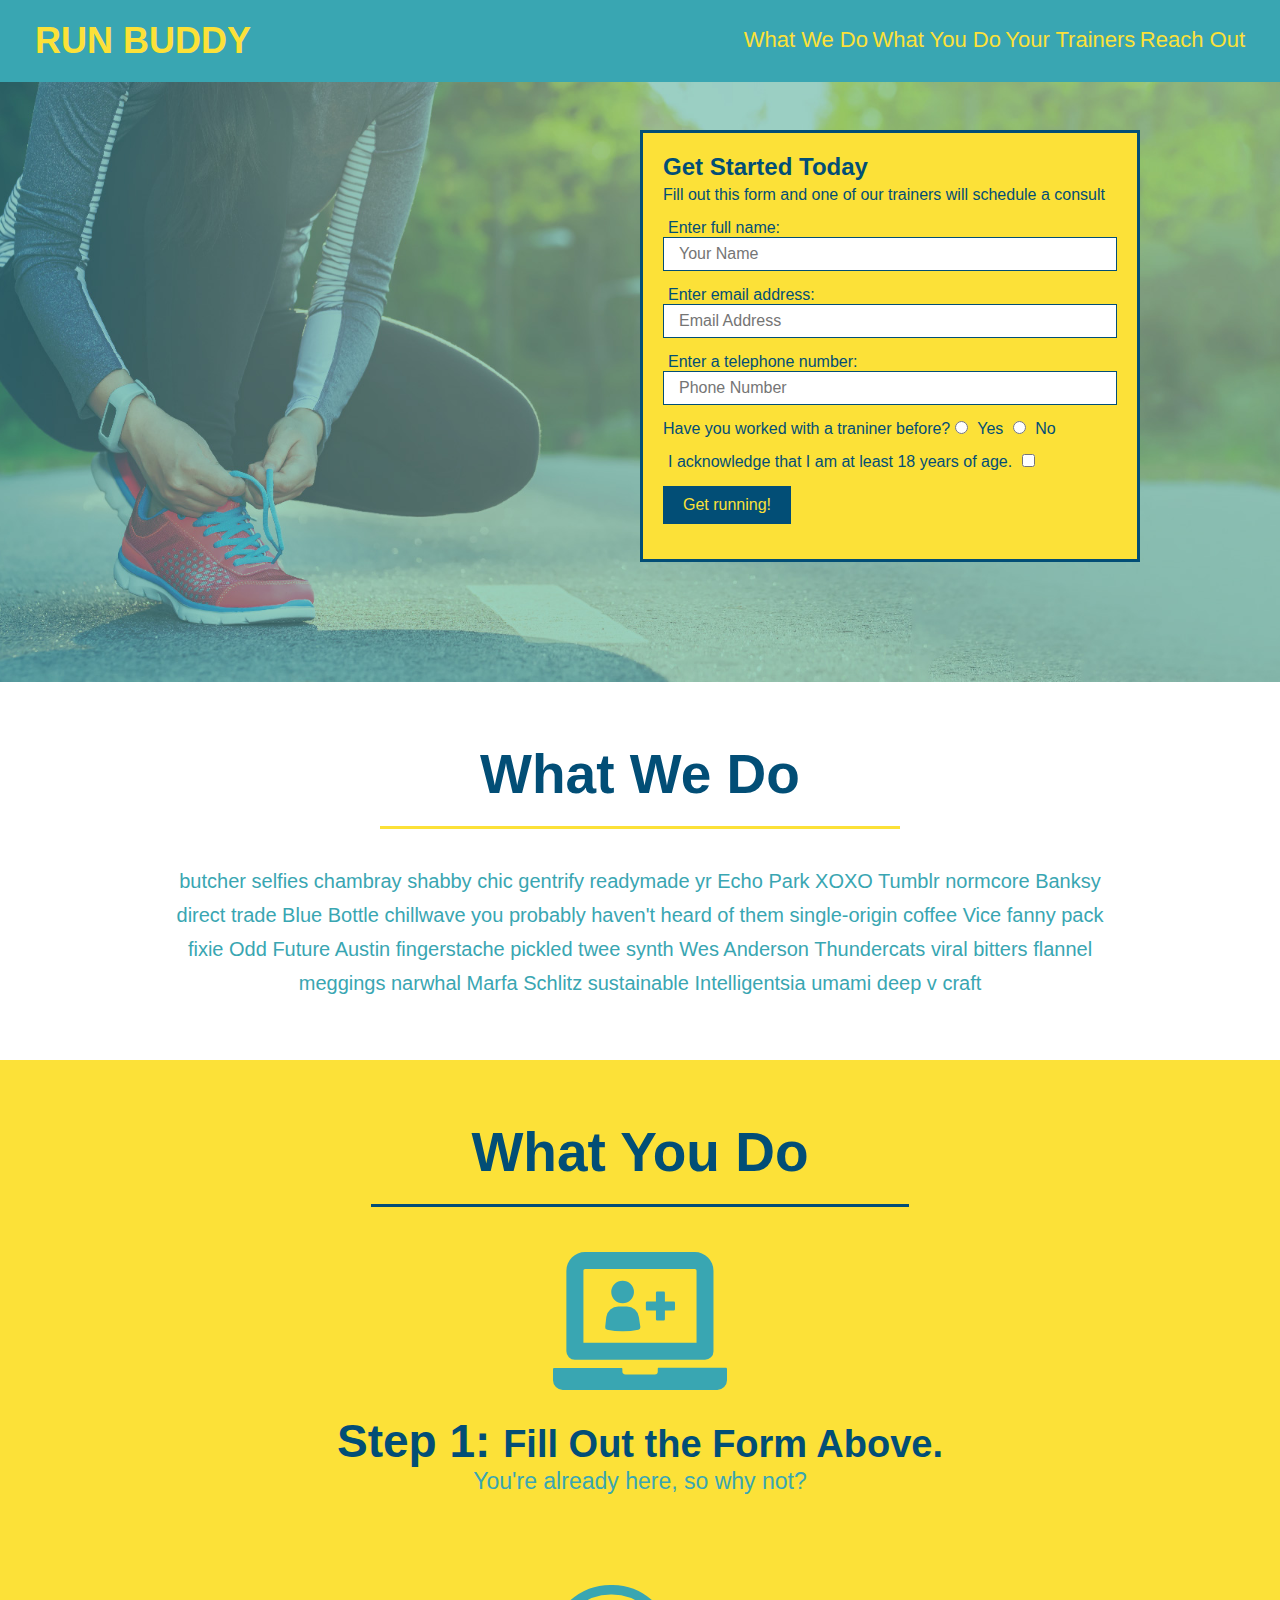
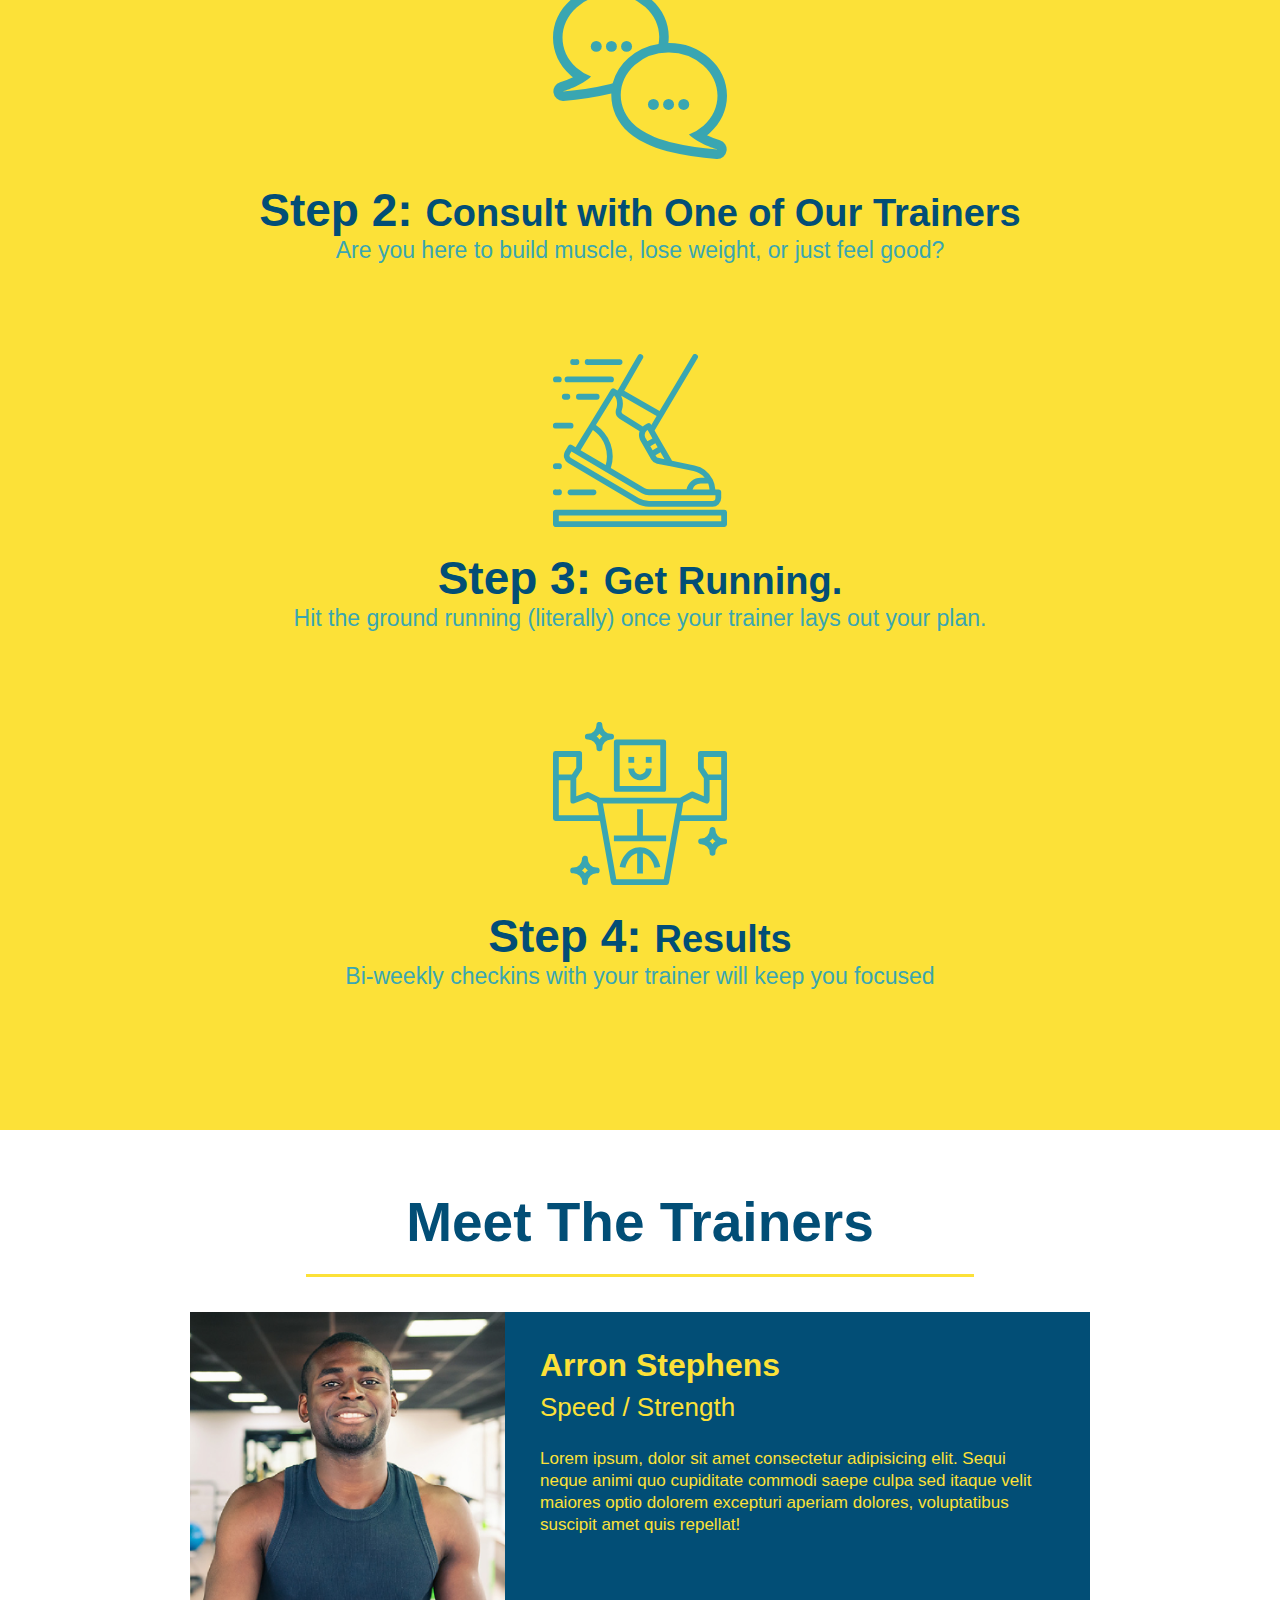
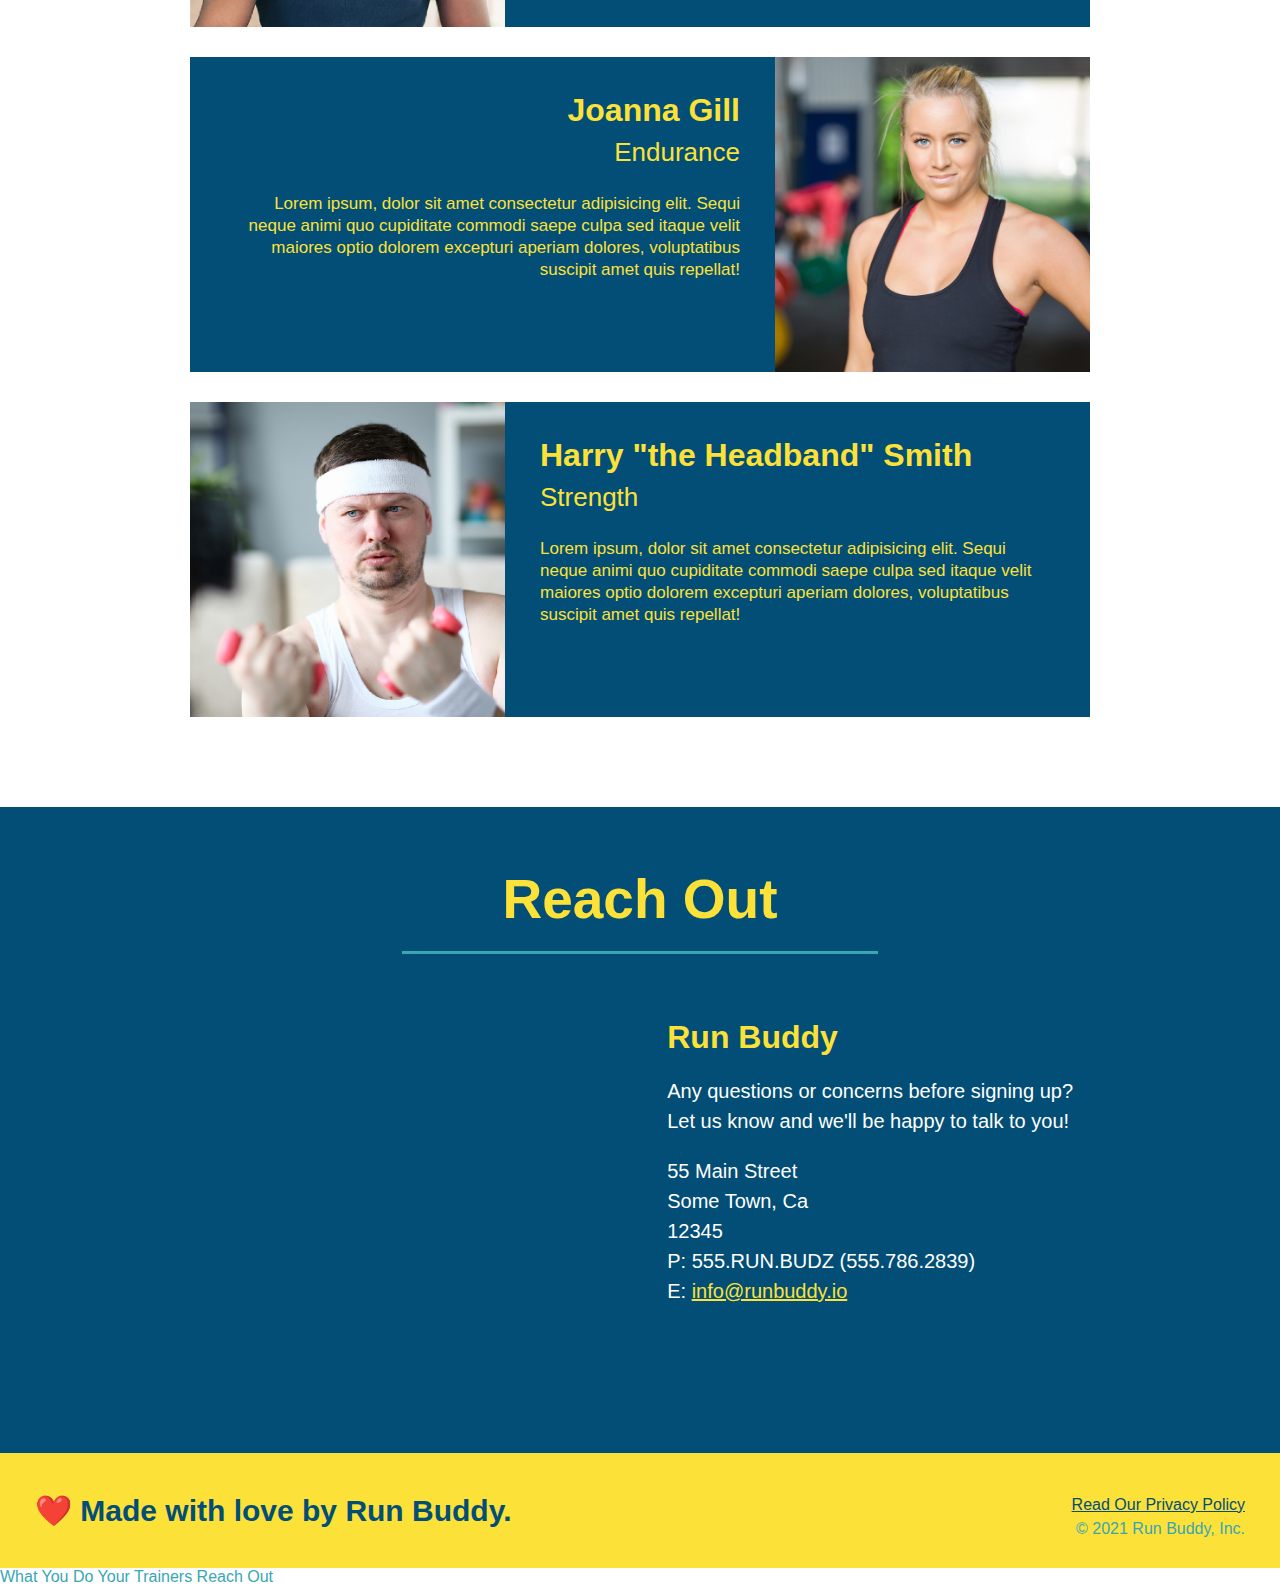
==== index.html @ 9ab671fe "privacy policy" ====
<!DOCTYPE html>
<html lang="en">
    <head>
        <link rel="stylesheet" href=" ./assets/css/style.css" />
        <meta charset= "UTF-8"/>
        <title> Run Buddy</title>
    </head>
    <body>
        <!-- navigation -->
        <header>
           <h1>
               <a href="/">RUN BUDDY</a>
            </h1>
           <nav>
               <!-- Unordered list element -->  
               <ul>
                <!-- List item element-->
                <li>
                <!-- Anchor element-->
                    <a href= "#what-we-do">What We Do</a>
                </li>
                <li>
                    <a href="#what-you-do">What You Do</a>
                </li>
                <li>
                    <a href="#your-trainers">Your Trainers</a>
                </li>
                 <li>
                     <a href="#reach-out">Reach Out</a>
                 </li>   
             </ul>

           </nav> 
        </header>

        <!-- hero/jumbotron -->
        <section class="hero">
            <div class="hero-form">
                <h3>Get Started Today</h3>
                <p>Fill out this form and one of our trainers will schedule a consult</p>
                <!-- Add form element -->
                <form>
                    <label for="name">Enter full name:</label>
                    <input type="text" placeholder="Your Name" name="name" id="name" class="form-input"/>
                    <label for="email">Enter email address:</label>
                    <input type="email" placeholder="Email Address" name="email" id="email" class="form-input"/>
                    <label for="phone">Enter a telephone number:</label>
                    <input type="tel" placeholder="Phone Number" name="phone" id="phone" class="form-input"/>
                    <p>
                        Have you worked with a traniner before?
                        <input type="radio" name="trainer-confirm" id="trainer-yes"/>
                        <label for="trainer-yes">Yes</label>
                        <input type="radio" name="trainer-confirm" id="trainer-no"/>
                        <label for="trainer-no">No</label>
                        
                     </p>
                    <p>
                        <label for="checkbox">I acknowledge that I am at least 18 years of age.</label>
                        <input type="checkbox" name="age-acknowledge" id="checkbox"/>
                    </p>

                    <p>
                        <button type="submit">
                            Get running!
                        </button>
                        </p>
                </form>
            
            </div>
        </section>

        <!-- "what we do" section -->
        <section id="what-we-do" class="intro">
            <h2 class="section-title primary-border">What We Do</h2>
            <p>
                butcher selfies chambray shabby chic gentrify readymade yr Echo Park XOXO Tumblr normcore Banksy direct trade Blue Bottle chillwave you probably haven't heard of them single-origin coffee Vice fanny pack fixie Odd Future Austin fingerstache pickled twee synth Wes Anderson Thundercats viral bitters flannel meggings narwhal Marfa Schlitz sustainable Intelligentsia umami deep v craft 
            </p>
        </section>

        <!-- "what you do" section -->
        <section id="what-you-do" class="steps">
            <h2 class="section-title primary=border">What You Do</h2>
            <div>
                <!-- insert this img element -->
                <img src="./assets/images/step-1.svg" alt=""/>
                <h3>Step 1: <span>Fill Out the Form Above.</span></h3>
                <p>You're already here, so why not?</p>
            </div>
            <div>
                <img src="./assets/images/step-2.svg" alt=""/>
                <h3>Step 2: <span>Consult with One of Our Trainers</span></h3>
                <p>Are you here to build muscle, lose weight, or just feel good?</p>
            </div>
            <div>
                <img src="./assets/images/step-3.svg" alt=""/>
                <h3>Step 3: <span>Get Running.</span></h3>
                <p>Hit the ground running (literally) once your trainer lays out your plan.</p>
            </div>
            <div>
                <img src="./assets/images/step-4.svg" alt=""/>
                <h3>Step 4: <span>Results</span></h3>
                <p>Bi-weekly checkins with your trainer will keep you focused</p>
            </div>
        </section>

        <!-- "meet the trainers" section -->
        <section id="your-trainers" class="trainers">
            <h2 class="section-title primary-border">Meet The Trainers
            </h2>
            <article class="trainer">
                <img src="./assets/images/trainer-1.jpg" alt="Arron Stephens in his workout clothes, ready to pump iron" />
  <div class="trainer-bio text-left">
    <h3>Arron Stephens</h3>
    <h4>Speed / Strength</h4>
    <p>
      Lorem ipsum, dolor sit amet consectetur adipisicing elit. Sequi neque animi quo cupiditate commodi saepe culpa sed
      itaque velit maiores optio dolorem excepturi aperiam dolores, voluptatibus suscipit amet quis repellat!
    </p>
  </div>
            </article>

            <!-- second trainer bio -->
<article class="trainer">
    <div class="trainer-bio text-right">
      <h3>Joanna Gill</h3>
      <h4>Endurance</h4>
      <p>
        Lorem ipsum, dolor sit amet consectetur adipisicing elit. Sequi neque animi quo cupiditate commodi saepe culpa sed
        itaque velit maiores optio dolorem excepturi aperiam dolores, voluptatibus suscipit amet quis repellat!
      </p>
    </div>
    <img src="./assets/images/trainer-2.jpg" alt="Joanna Gill cooling off after a workout" />
  </article>
  
  <!-- third trainer bio -->
  <article class="trainer">
    <img src="./assets/images/trainer-3.jpg" alt="Harry Smith wearing a headband and lifting comically small pink weights" />
    <div class="trainer-bio text-left">
      <h3>Harry "the Headband" Smith</h3>
      <h4>Strength</h4>
      <p>
        Lorem ipsum, dolor sit amet consectetur adipisicing elit. Sequi neque animi quo cupiditate commodi saepe culpa sed
        itaque velit maiores optio dolorem excepturi aperiam dolores, voluptatibus suscipit amet quis repellat!
      </p>
    </div>
  </article>
        </section>

        <!-- "reach out" section -->
        <section id="reach-out" class="contact">
            <h2 class="section-title secondary-border">Reach Out</h2>
            <div class="contact-info">
                <iframe src="https://www.google.com/maps/embed?pb=!1m18!1m12!1m3!1d12272.70422399002!2d-86.15115758282795!3d39.7356959711984!2m3!1f0!2f0!3f0!3m2!1i1024!2i768!4f13.1!3m3!1m2!1s0x886b5a6659625c27%3A0x481fe9c1189d8583!2s958%20Hervey%20St%2C%20Indianapolis%2C%20IN%2046203!5e0!3m2!1sen!2sus!4v1628446947355!5m2!1sen!2sus" 
                style="border: 0;" 
                allowfullscreen="" 
                loading="lazy"> 
            </iframe>
               
                
            
            <div>
                <h3 >Run Buddy</h3>
                    <p>
                        Any questions or concerns before signing up?
                        <br />
                        Let us know and we'll be happy to talk to you!
                    </p>
                    <address >
                        55 Main Street <br/>
                        Some Town, Ca <br/>
                        12345<br />
                        P: 555.RUN.BUDZ (555.786.2839)<br/>
                        E: <a href="mailto:info@runbuddy.io">info@runbuddy.io</a>
                      </address>
            </div>
        </div>
        </section>

        <!-- footer -->
        <footer>
             <h2>❤️ Made with love by Run Buddy.</h2>
             <div>
                 <a href="./privacy-policy.html">Read Our Privacy Policy</a></br>
                 &copy; 2021 Run Buddy, Inc.
             </div>
        </footer>
    
    


         What You Do Your Trainers Reach Out
        
        </div>
    </body>
</html>
---- assets/css/style.css ----
*{
    margin: 0;
    padding: 0;
    box-sizing: border-box;
}

body {
    /* more on this crazy alphanumerical value in a minute */
    color: #39a6b2;
    font-family: Helvetica, Arial, sans-serif;
   
}

/* apply stylers to the <header> */
header {
    padding: 20px 35px;
    background-color: #39a6b2;
}

header h1{
    font-weight: bold;
    font-size: 36px;
    color: #fce138;
    margin: 0;
    display: inline;
}

header a{
    text-decoration: none;
    color: #fce138;
}

header nav {
    float: right;
    margin: 7px 0;
}

header nav ul li {
    display: inline;
}

header nav ul li a {
    margin: 0, 30px;
    font-weight: lighter;
    font-size: 22px
}

footer {
    background: #fce138;
    width: 100%;
    padding: 40px 35px;

}

footer h2 {
    display: inline;
    color: #024e76;
    font-size: 30px;
    margin: 0;
}

footer div{
    float: right;
    line-height: 1.5;
    text-align: right;
}

footer a{
    color: #024e76;
}

section {
    padding: 60px;
}

/* Hero Style Start */
.hero {
    background-image: url(../images/hero-bg.jpeg);
    height: 600px;
    background-size: cover;
    background-position: center;
    position: relative;
}
/* Hero Style End */

/* Hero Form Start */
.hero-form {
    border: 3px solid #024e76;
    background-color: #fce138;
    padding: 20px;
    width: 500px;
    color: #024e76;
    position: absolute;
    bottom: 120px;
    right: 140px;
   
}

.hero-form h3{
    font-size: 24px;
    margin: 0;
}

.hero-form p {
    margin: 5px 0 15px 0;
  }

  .form-input {
    border: 1px solid #024e76;
    display: block;
    padding: 7px 15px;
    font-size: 16px;
    color: #024e76;
    width: 100%;
    margin-bottom: 15px;
  }

  .hero-form label {
    margin: 0 5px;
  }

  .hero-form button {
    color: #fce138;
    background-color: #024e76;
    border: none;
    padding: 10px 20px;
    font-size: 16px;
  }
/* Hero Form End */

.intro {
    text-align: center;
}

.intro h2 {
  
}

.intro p {
    line-height: 1.7;
    color: #39a6b2;
    width: 80%;
    font-size: 20px;
    margin: 0 auto;
}

.steps {
    text-align: center;
    background: #fce138;
}
.steps h2 {

}
.section-title {
    font-size: 55px;
    color: #024e76;
    margin-bottom: 35px;
    padding: 0 100px 20px 100px;
    display: inline-block;
    border-bottom: 3px solid;
}

.primary-border {
    border-color: #fce138;
}

.secondary-border {
    border-color: #39a6b2;
}

.steps div {
    margin-bottom: 80px;
  }
  
  .steps img {
    width: 15%;
    margin: 10px 0;
  }
  
  .steps h3 {
    color: #024e76;
    font-size: 46px;
    margin-top: 10px;
  }
  
  .steps p {
    color: #39a6b2;
    font-size: 23px;
  }

  .steps span {
    font-size: 38px;
  }
  
  .trainers{
      text-align: center;
  }

  .trainer {
    width: 900px;
    margin: 0 auto 30px auto;
    background: #024e76;
    color: #fce138;
    margin: 0 auto 30px auto;
    overflow: auto
  }

  .trainer img {
    width: 35%;
    float: left;
  }
  
  .trainer-bio {
    padding: 35px;
    float: left;
    width: 65%;
  }

  .text-left {
    text-align: left;
  }
  
  .text-right {
    text-align: right;
  }

  .trainer-bio h3 {
    font-size: 32px;
    margin-bottom: 8px;
  }
  
  .trainer-bio h4 {
    font-weight: lighter;
    font-size: 26px;
    margin-bottom: 25px;
  }
  
  .trainer-bio p {
    font-size: 17px;
    line-height: 1.3;
  }

/* REACH OUT STYLES START */
.contact {
    text-align: center;
    background: #024e76;
  }
  
  .contact h2 {
    color: #fce138;
  }
  
  .contact-info iframe {
    width: 400px;
    height: 400px;
  }
  
  .contact-info div {
    width: 410px;
    display: inline-block;
    vertical-align: top;
    text-align: left;
    margin: 30px 0 0 60px;
    color: white;
  }
  
  .contact-info h3 {
    color: #fce138;
    font-size: 32px;
  }
  
  .contact-info p,
  .contact-info address {
    margin: 20px 0;
    line-height: 1.5;
    font-size: 20px;
    font-style: normal;
  }
  
  .contact-info a {
    color: #fce138;
  }
  
  /* REACH OUT STYLES END */

  /* these two colors will override the ones above in .hero */
.hero-secondary {
    background-color: black;
    color: red;
  }
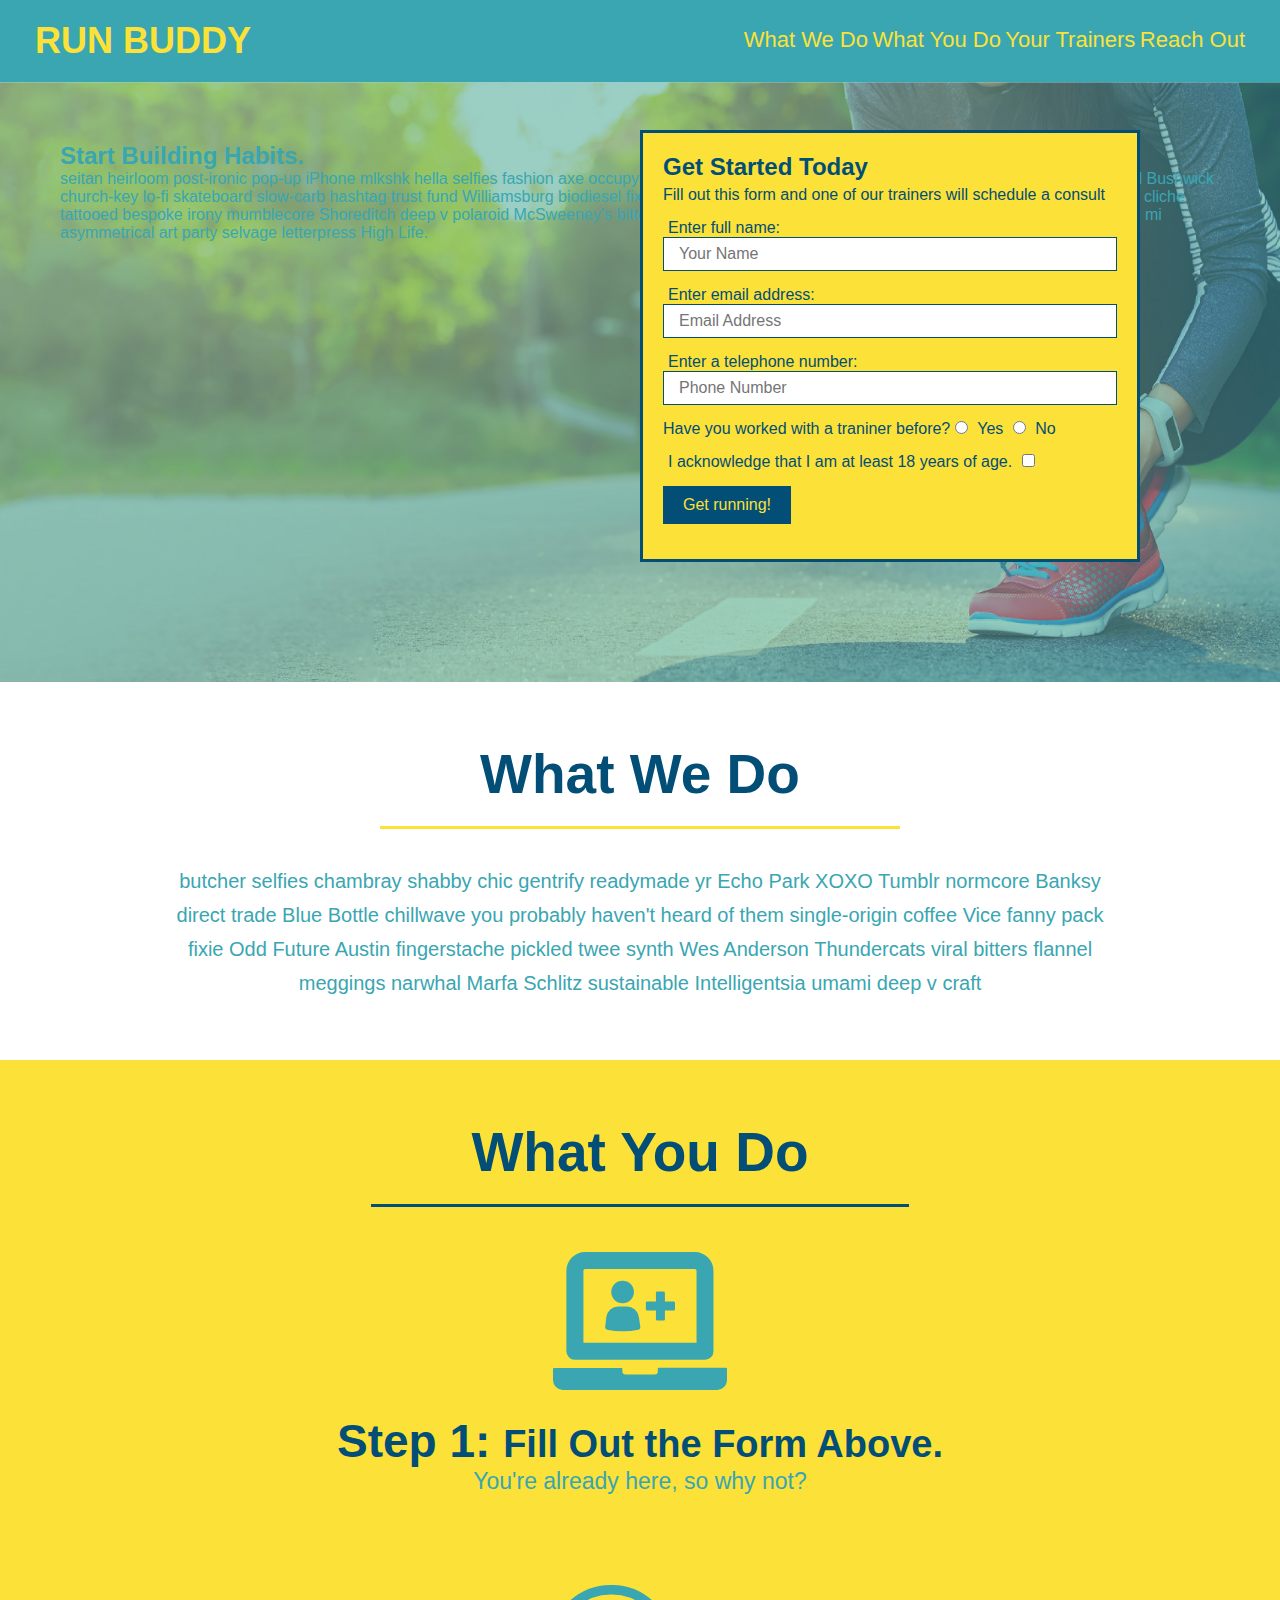
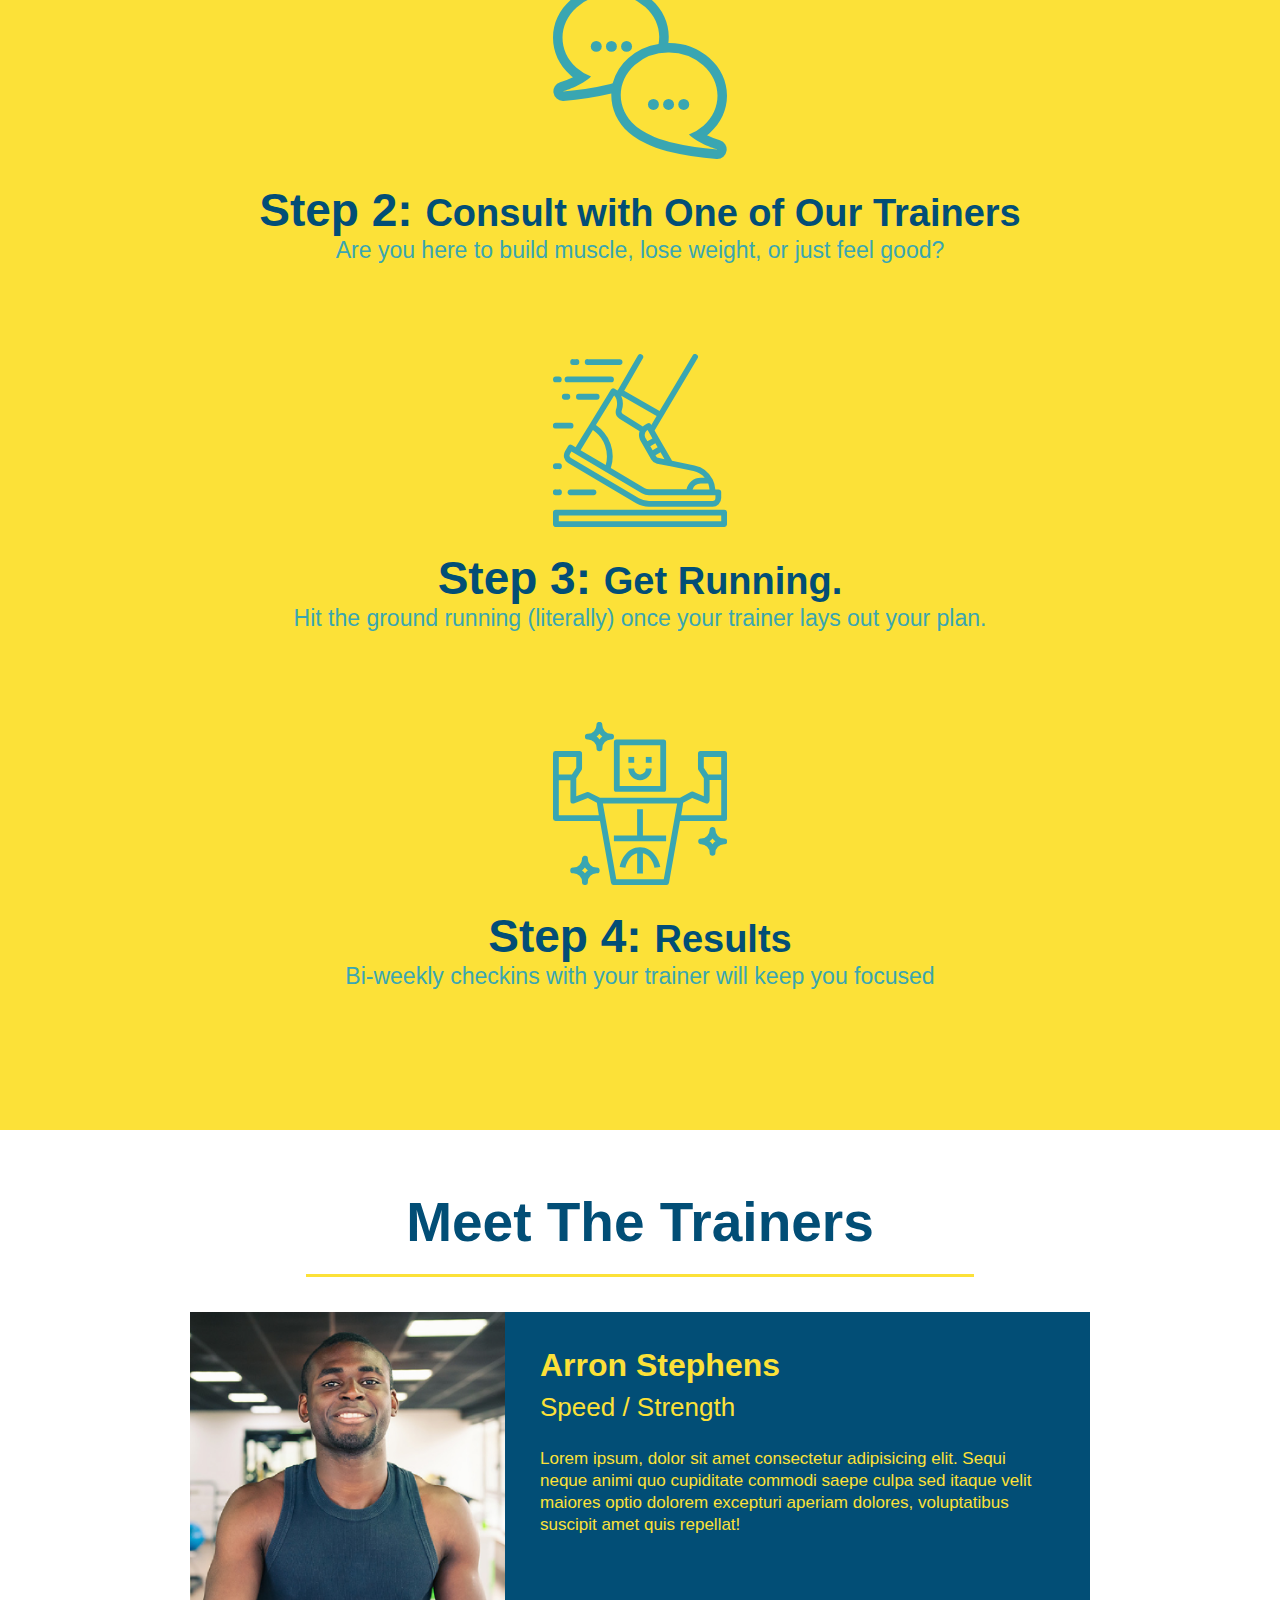
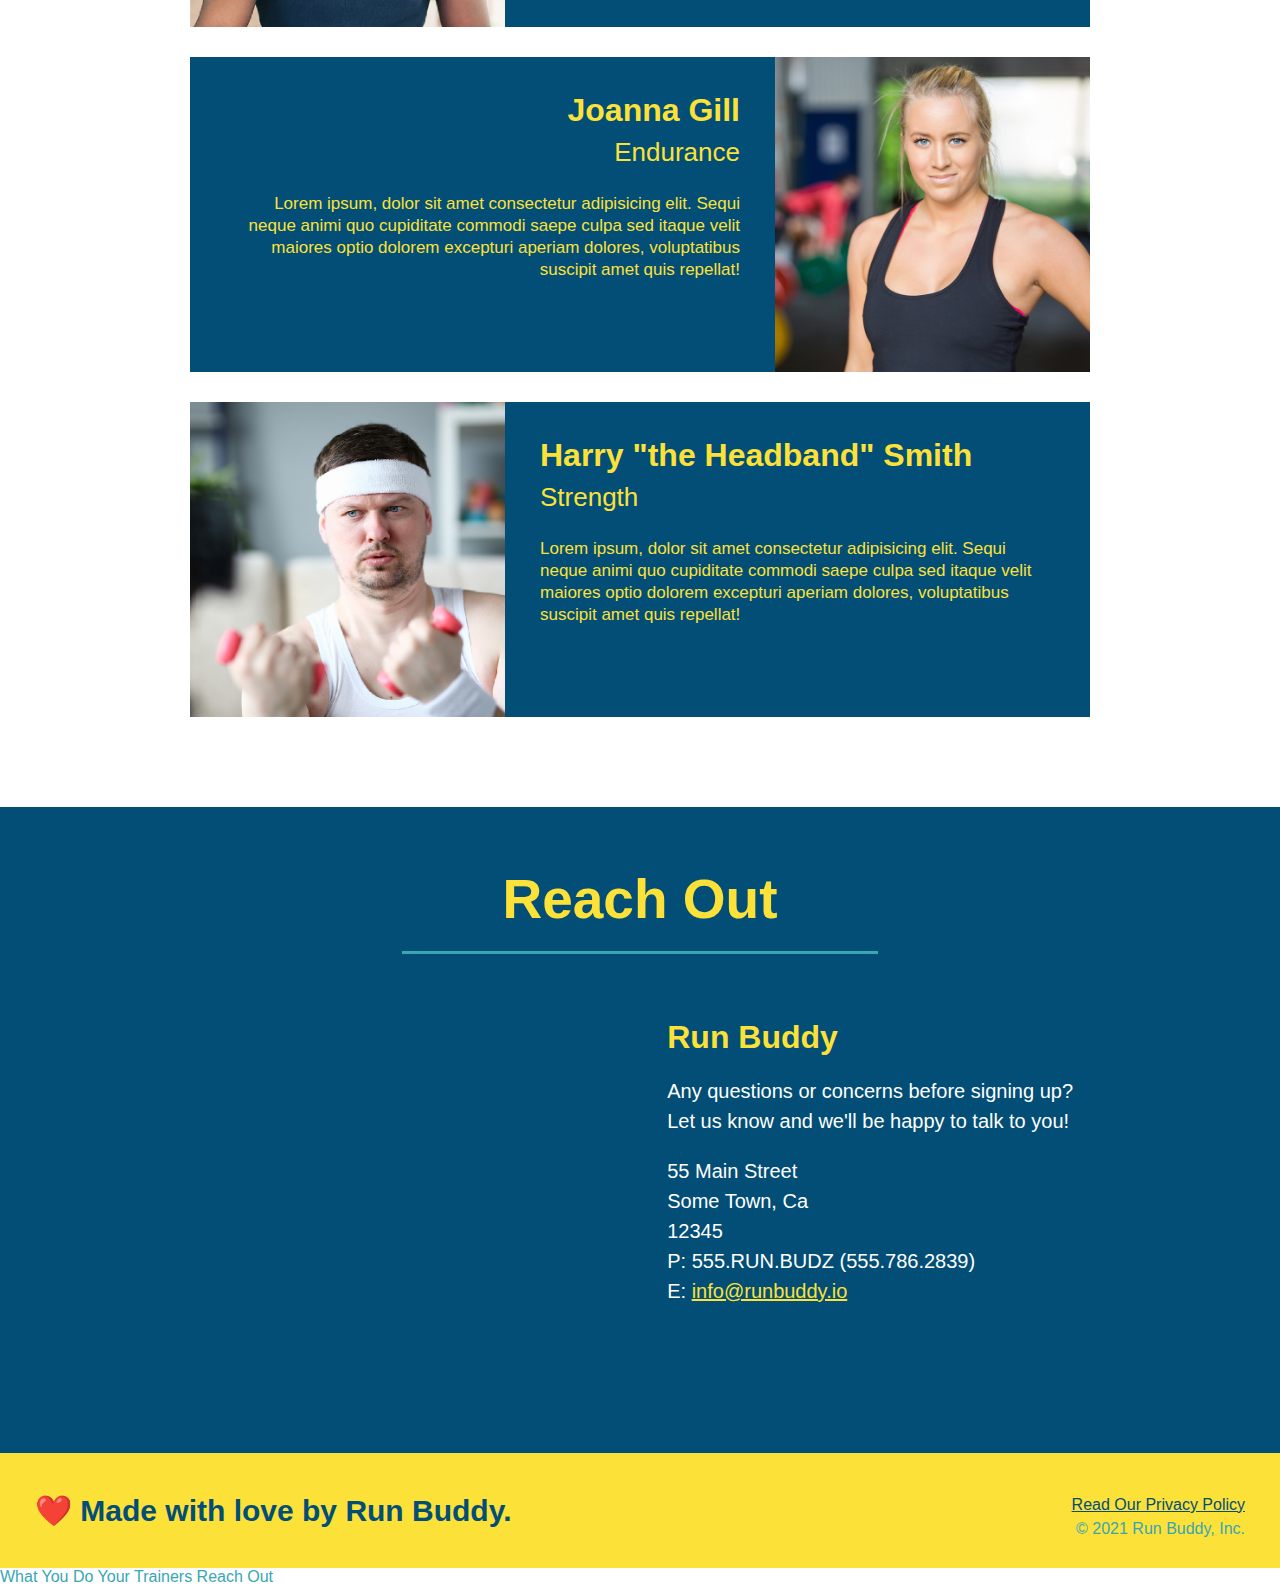
==== commit 5c969a27: "add content to hero, replace image" ====
--- a/index.html
+++ b/index.html
@@ -35,6 +35,12 @@
 
         <!-- hero/jumbotron -->
         <section class="hero">
+            <div class="hero-cta">
+                <h2>Start Building Habits.</h2>
+                <p>
+                  seitan heirloom post-ironic pop-up iPhone mlkshk hella selfies fashion axe occupy readymade put a bird on it messenger bag Wes Anderson Schlitz plaid Bushwick church-key lo-fi skateboard slow-carb hashtag trust fund Williamsburg biodiesel fixie farm-to-table 8-bit banjo XOXO Banksy chillwave bicycle rights retro cliche tattooed bespoke irony mumblecore Shoreditch deep v polaroid McSweeney's bitters cray gentrify tofu Marfa you probably haven't heard of them yr banh mi asymmetrical art party selvage letterpress High Life.
+                </p>
+              </div>
             <div class="hero-form">
                 <h3>Get Started Today</h3>
                 <p>Fill out this form and one of our trainers will schedule a consult</p>
--- a/assets/css/style.css
+++ b/assets/css/style.css
@@ -284,7 +284,3 @@
   /* REACH OUT STYLES END */
 
   /* these two colors will override the ones above in .hero */
-.hero-secondary {
-    background-color: black;
-    color: red;
-  }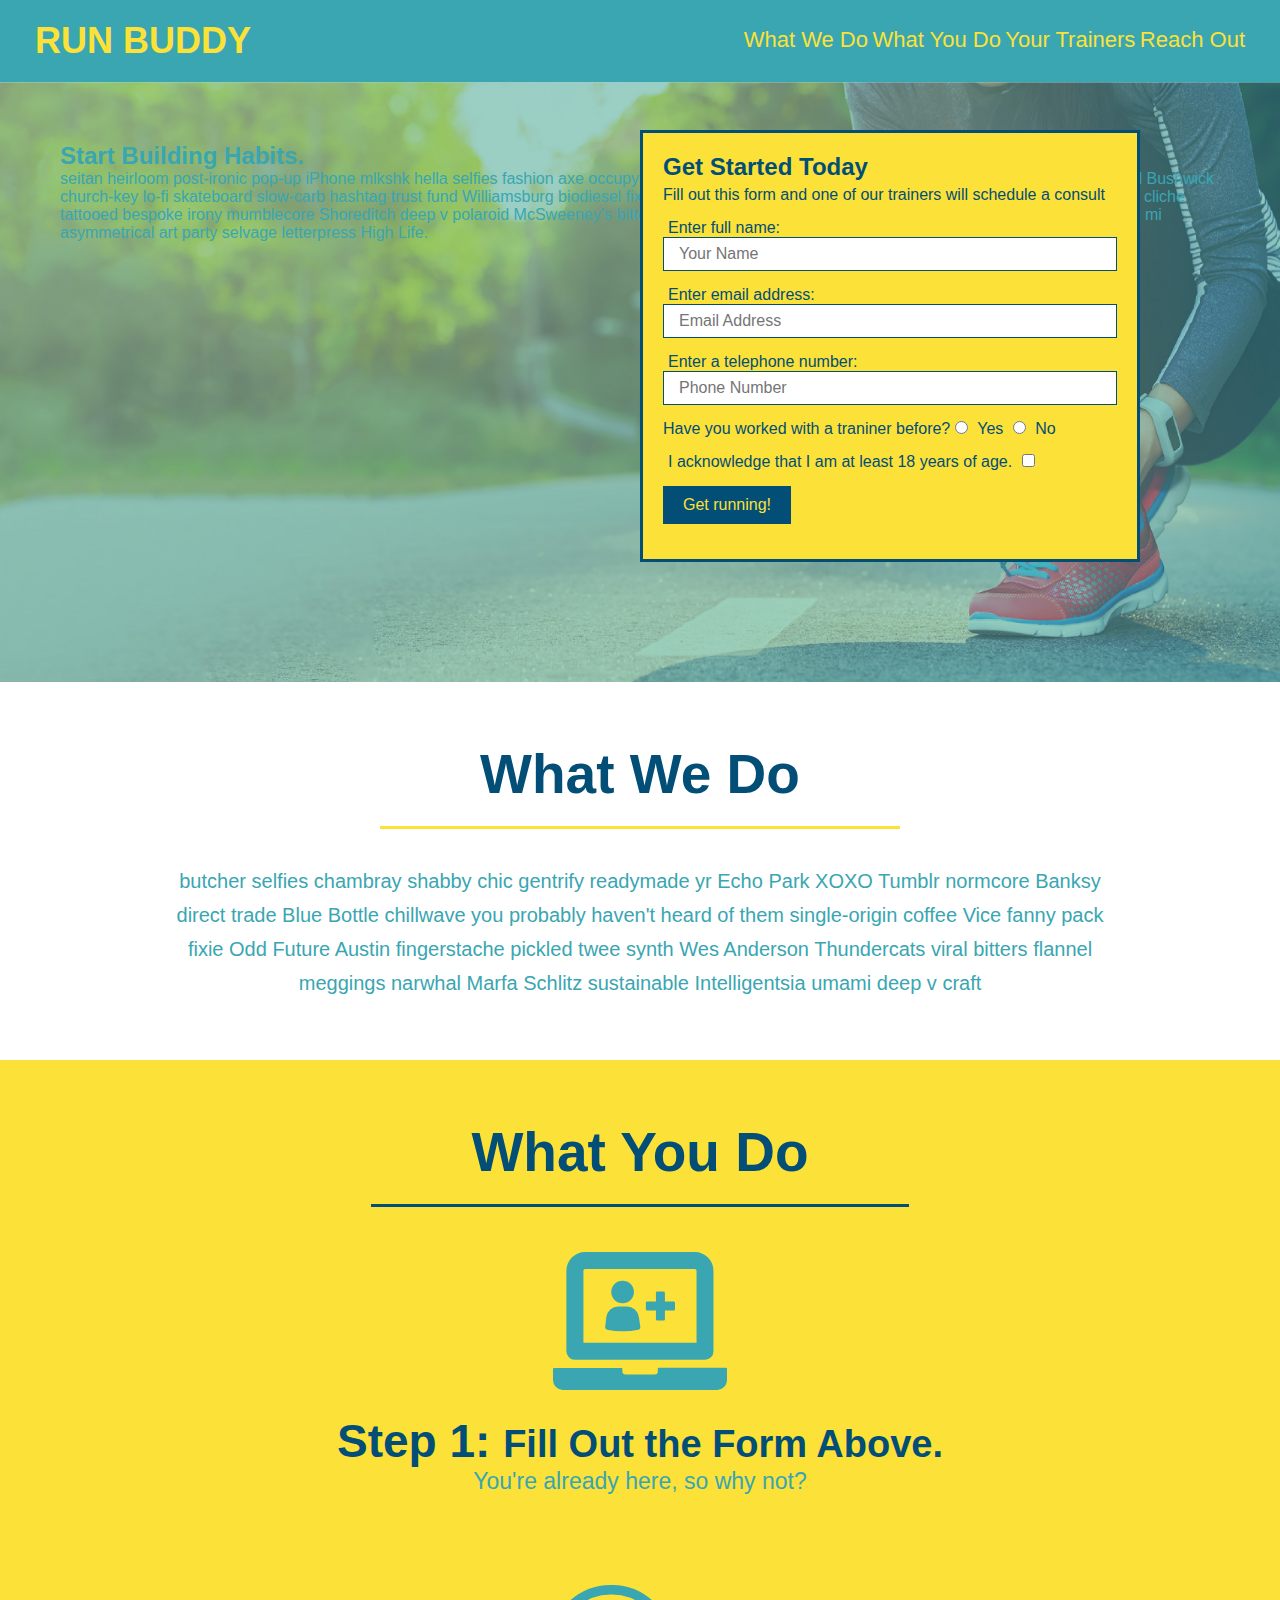
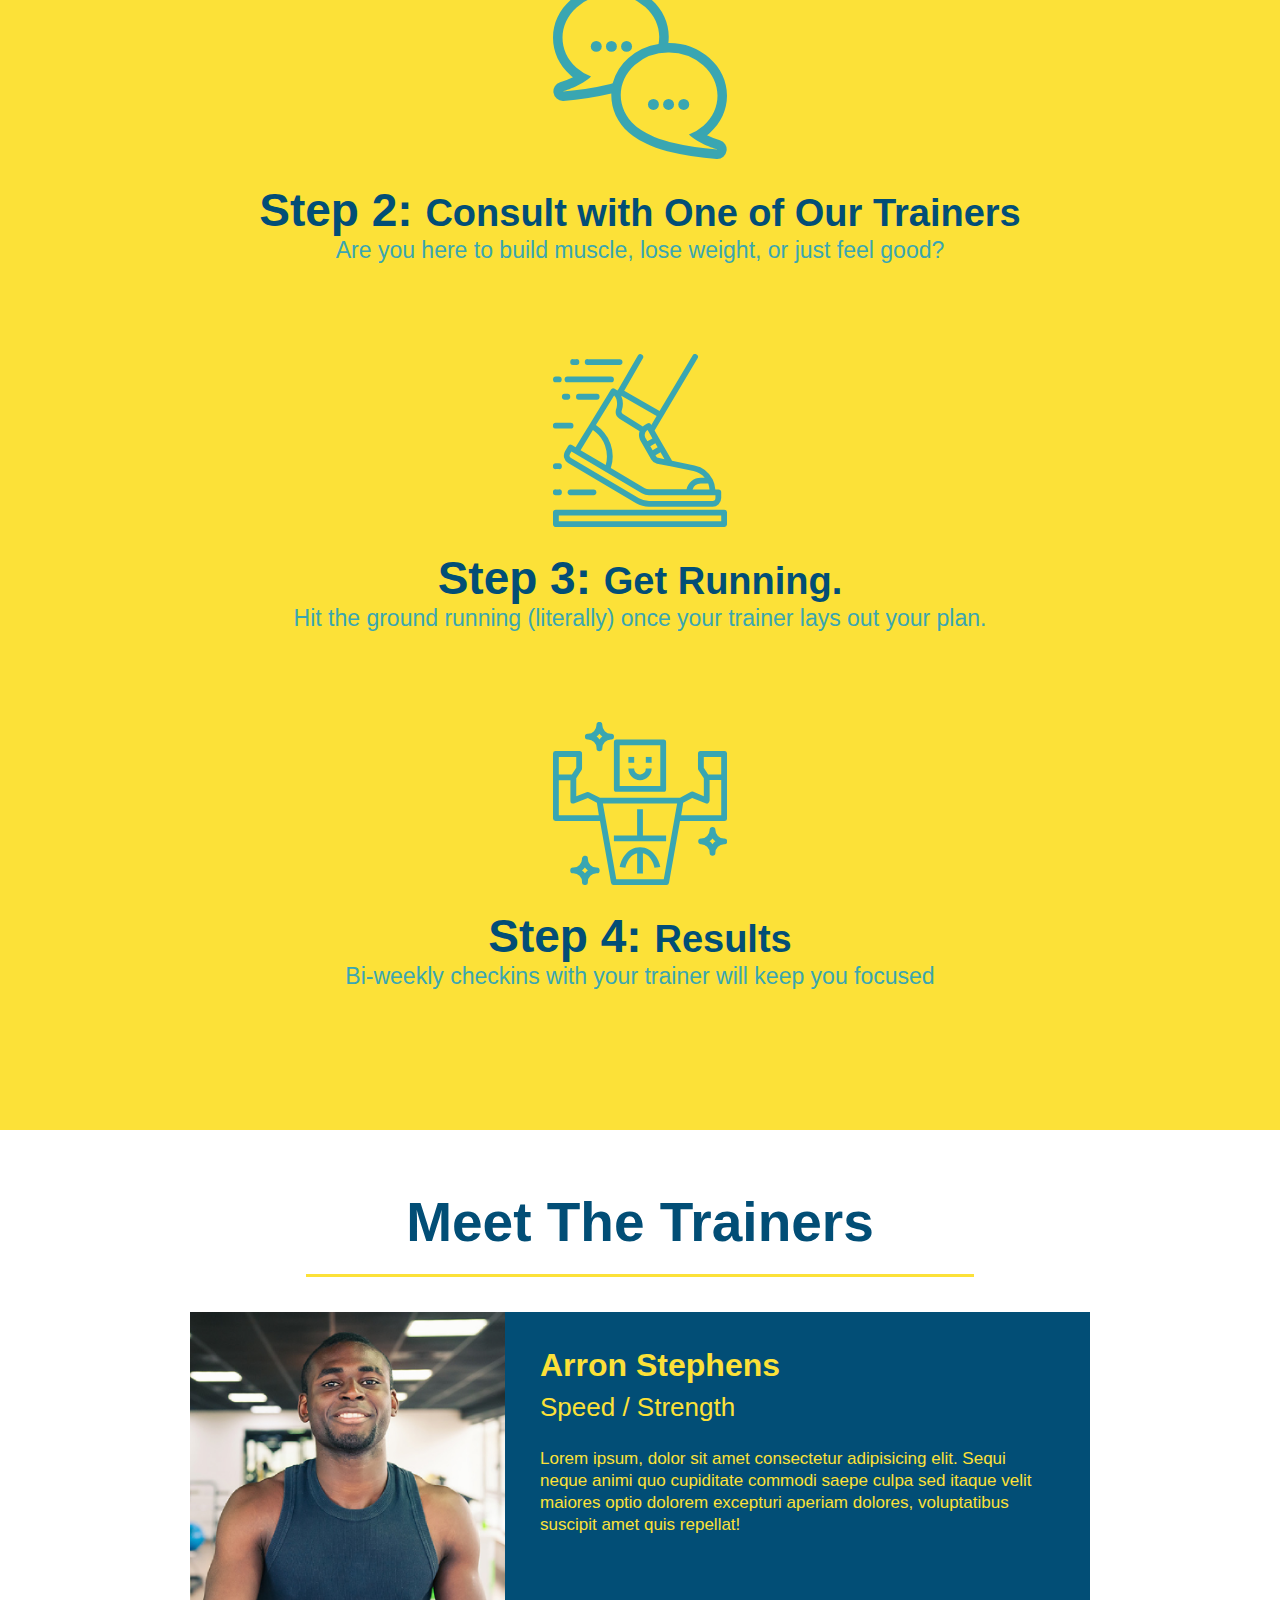
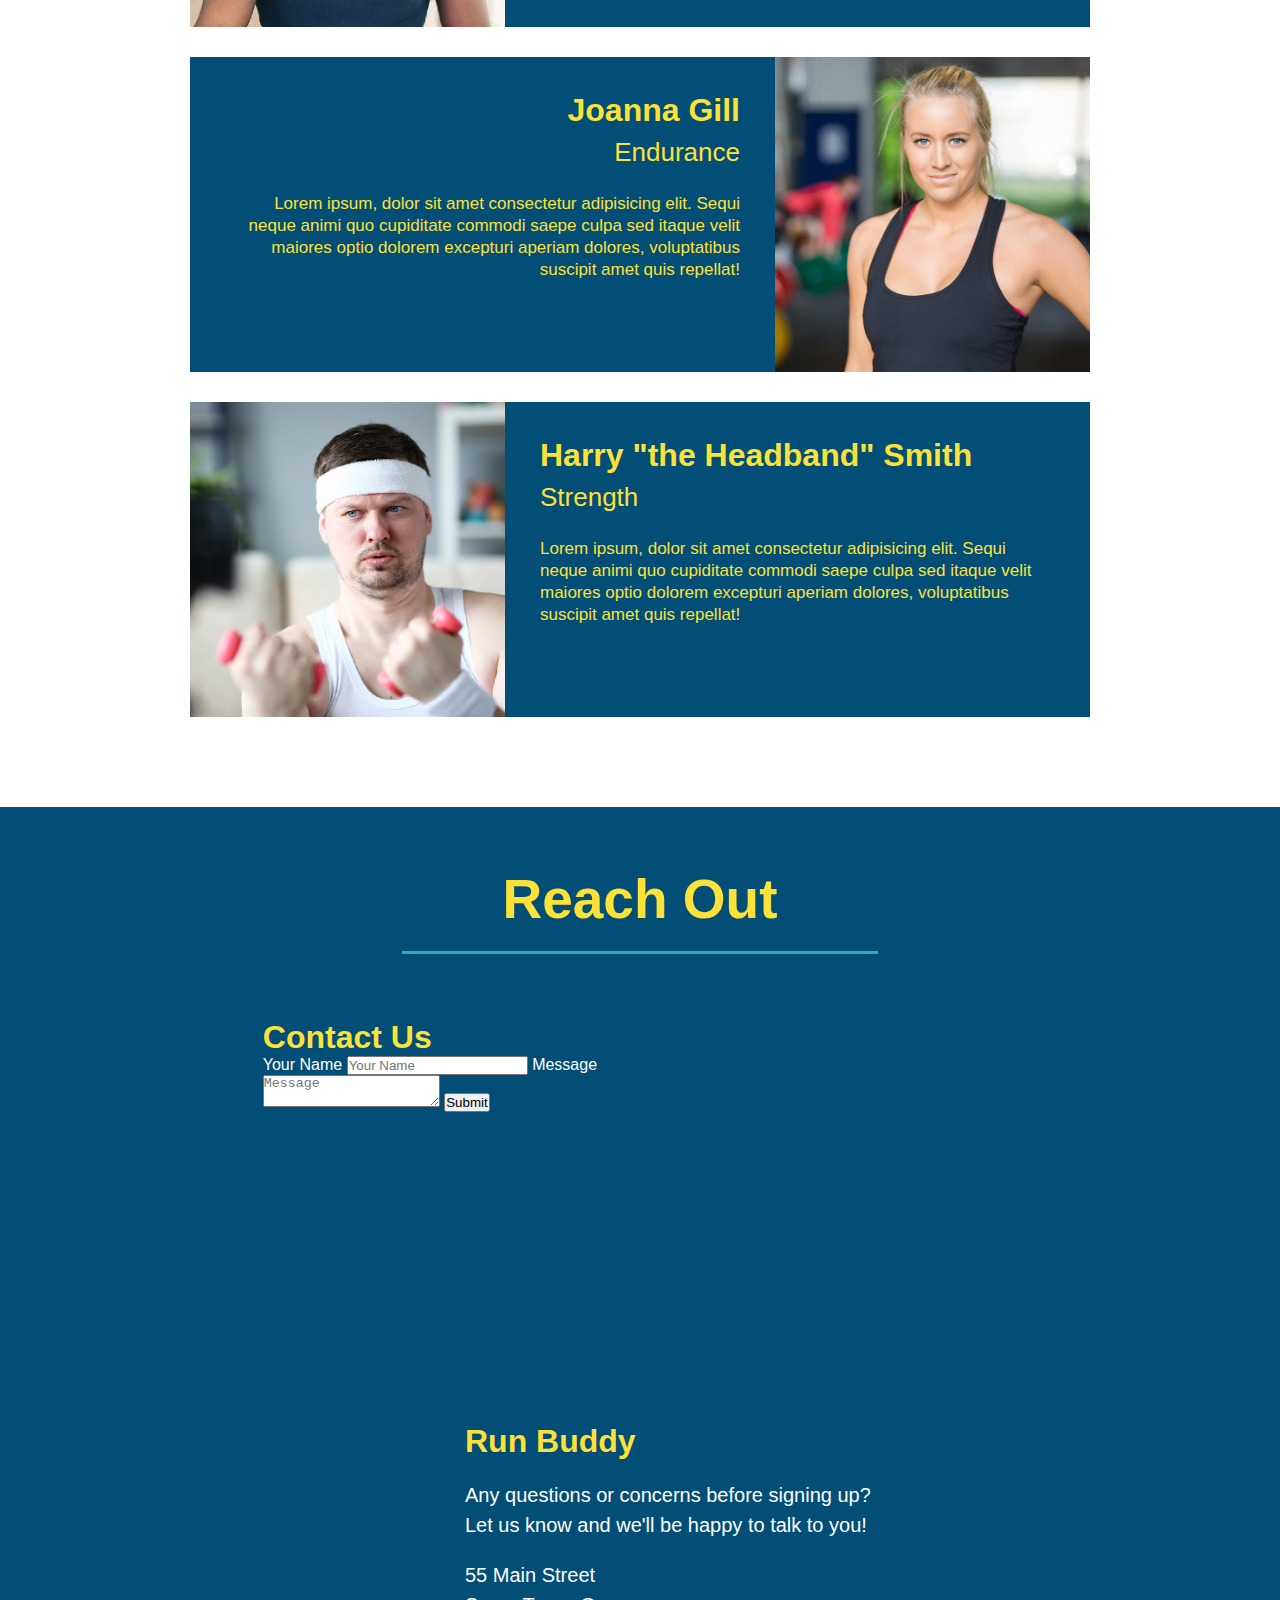
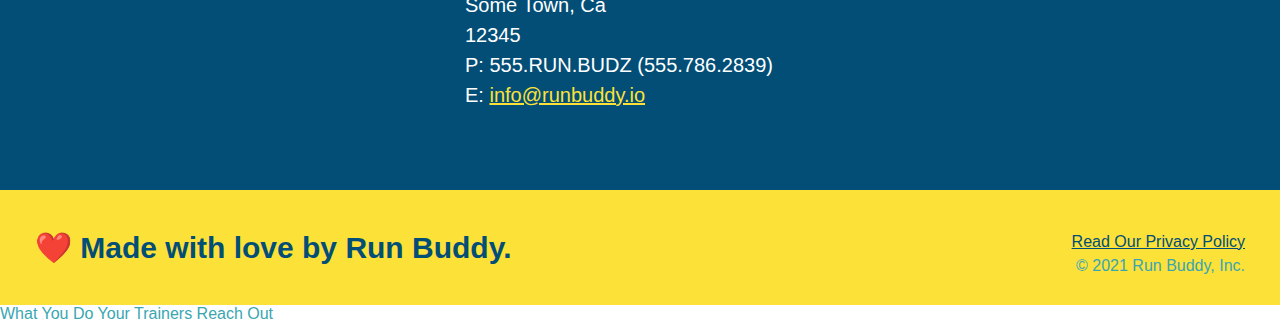
==== commit 0a51d4a4: "add contact form" ====
--- a/index.html
+++ b/index.html
@@ -156,6 +156,18 @@
         <section id="reach-out" class="contact">
             <h2 class="section-title secondary-border">Reach Out</h2>
             <div class="contact-info">
+                <div class="contact-form">
+                    <h3>Contact Us</h3>
+                    <form>
+                       <label for="contact-name">Your Name</label>
+                       <input type="text" id="contact-name" placeholder="Your Name" />
+                  
+                       <label for="contact-message">Message</label>
+                       <textarea id="contact-message" placeholder="Message"></textarea>
+                  
+                       <button type="submit">Submit</button>
+                      </form>
+                  </div>
                 <iframe src="https://www.google.com/maps/embed?pb=!1m18!1m12!1m3!1d12272.70422399002!2d-86.15115758282795!3d39.7356959711984!2m3!1f0!2f0!3f0!3m2!1i1024!2i768!4f13.1!3m3!1m2!1s0x886b5a6659625c27%3A0x481fe9c1189d8583!2s958%20Hervey%20St%2C%20Indianapolis%2C%20IN%2046203!5e0!3m2!1sen!2sus!4v1628446947355!5m2!1sen!2sus" 
                 style="border: 0;" 
                 allowfullscreen="" 
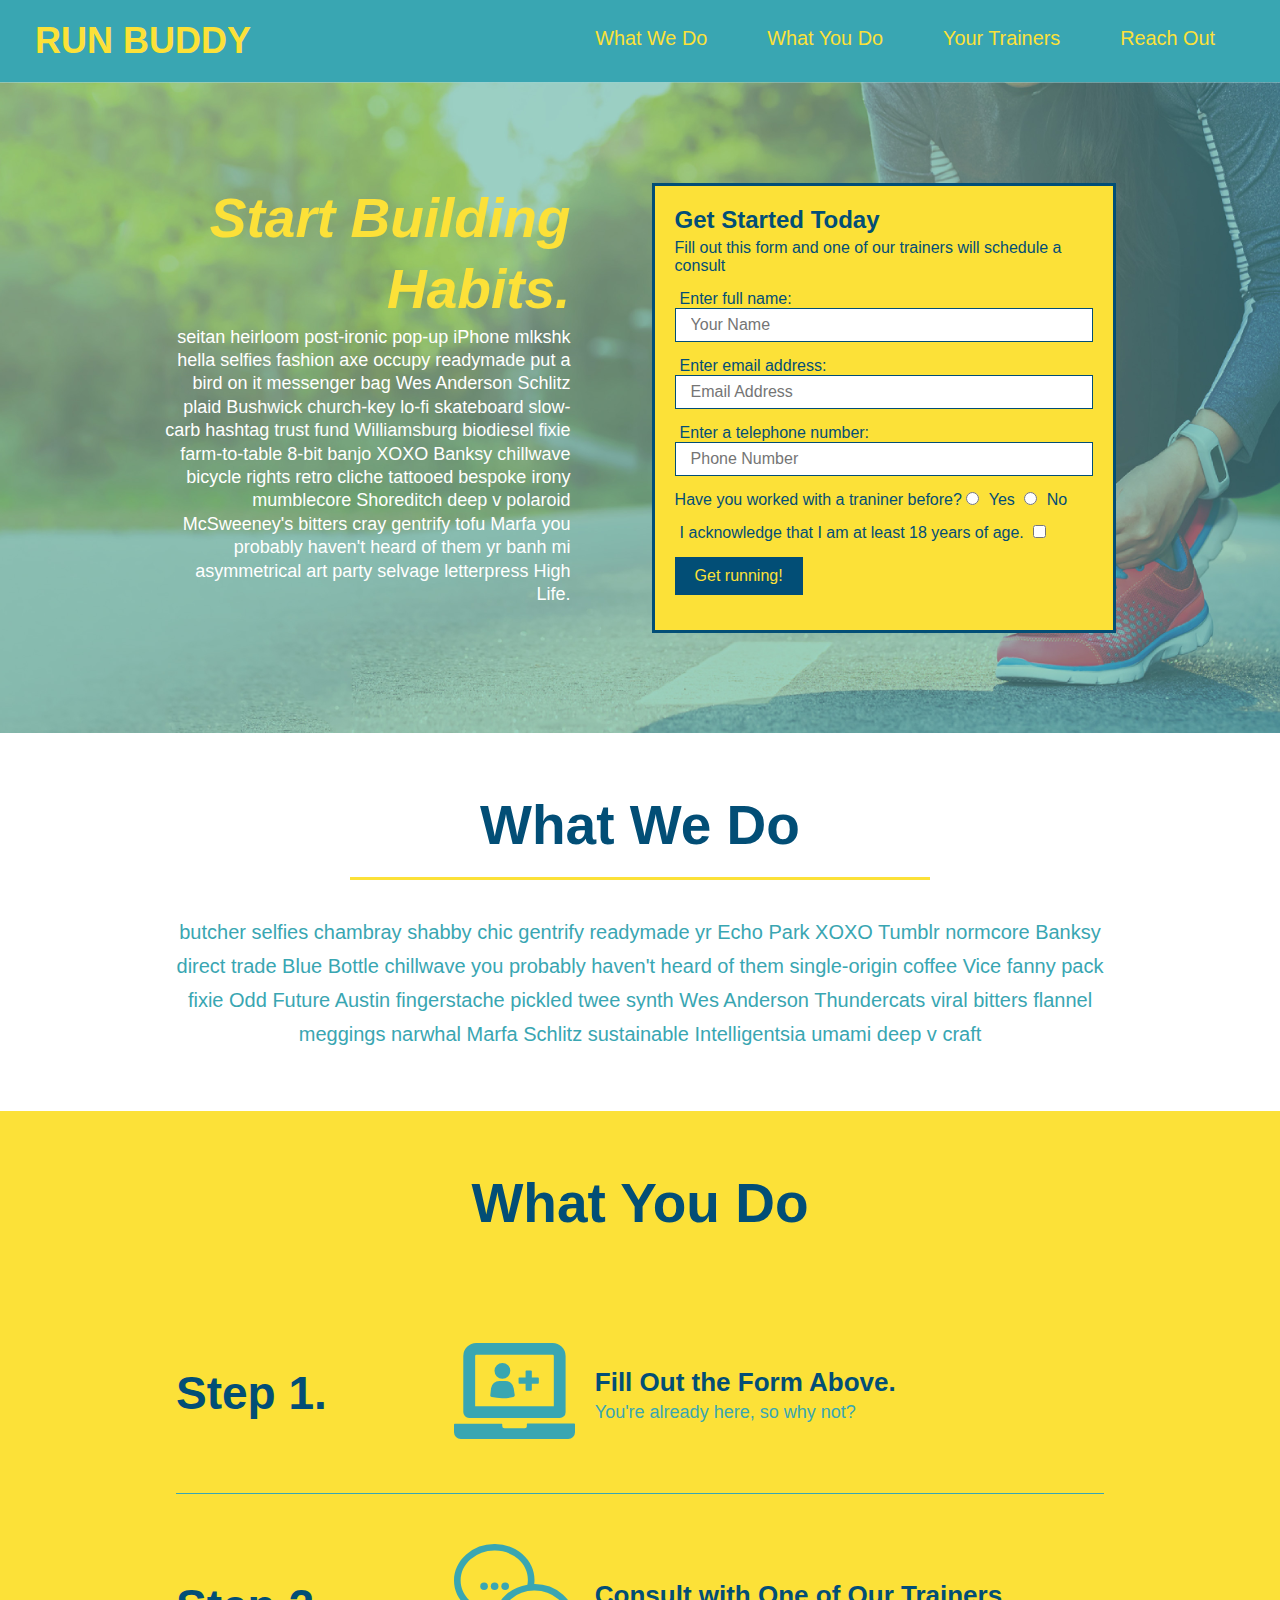
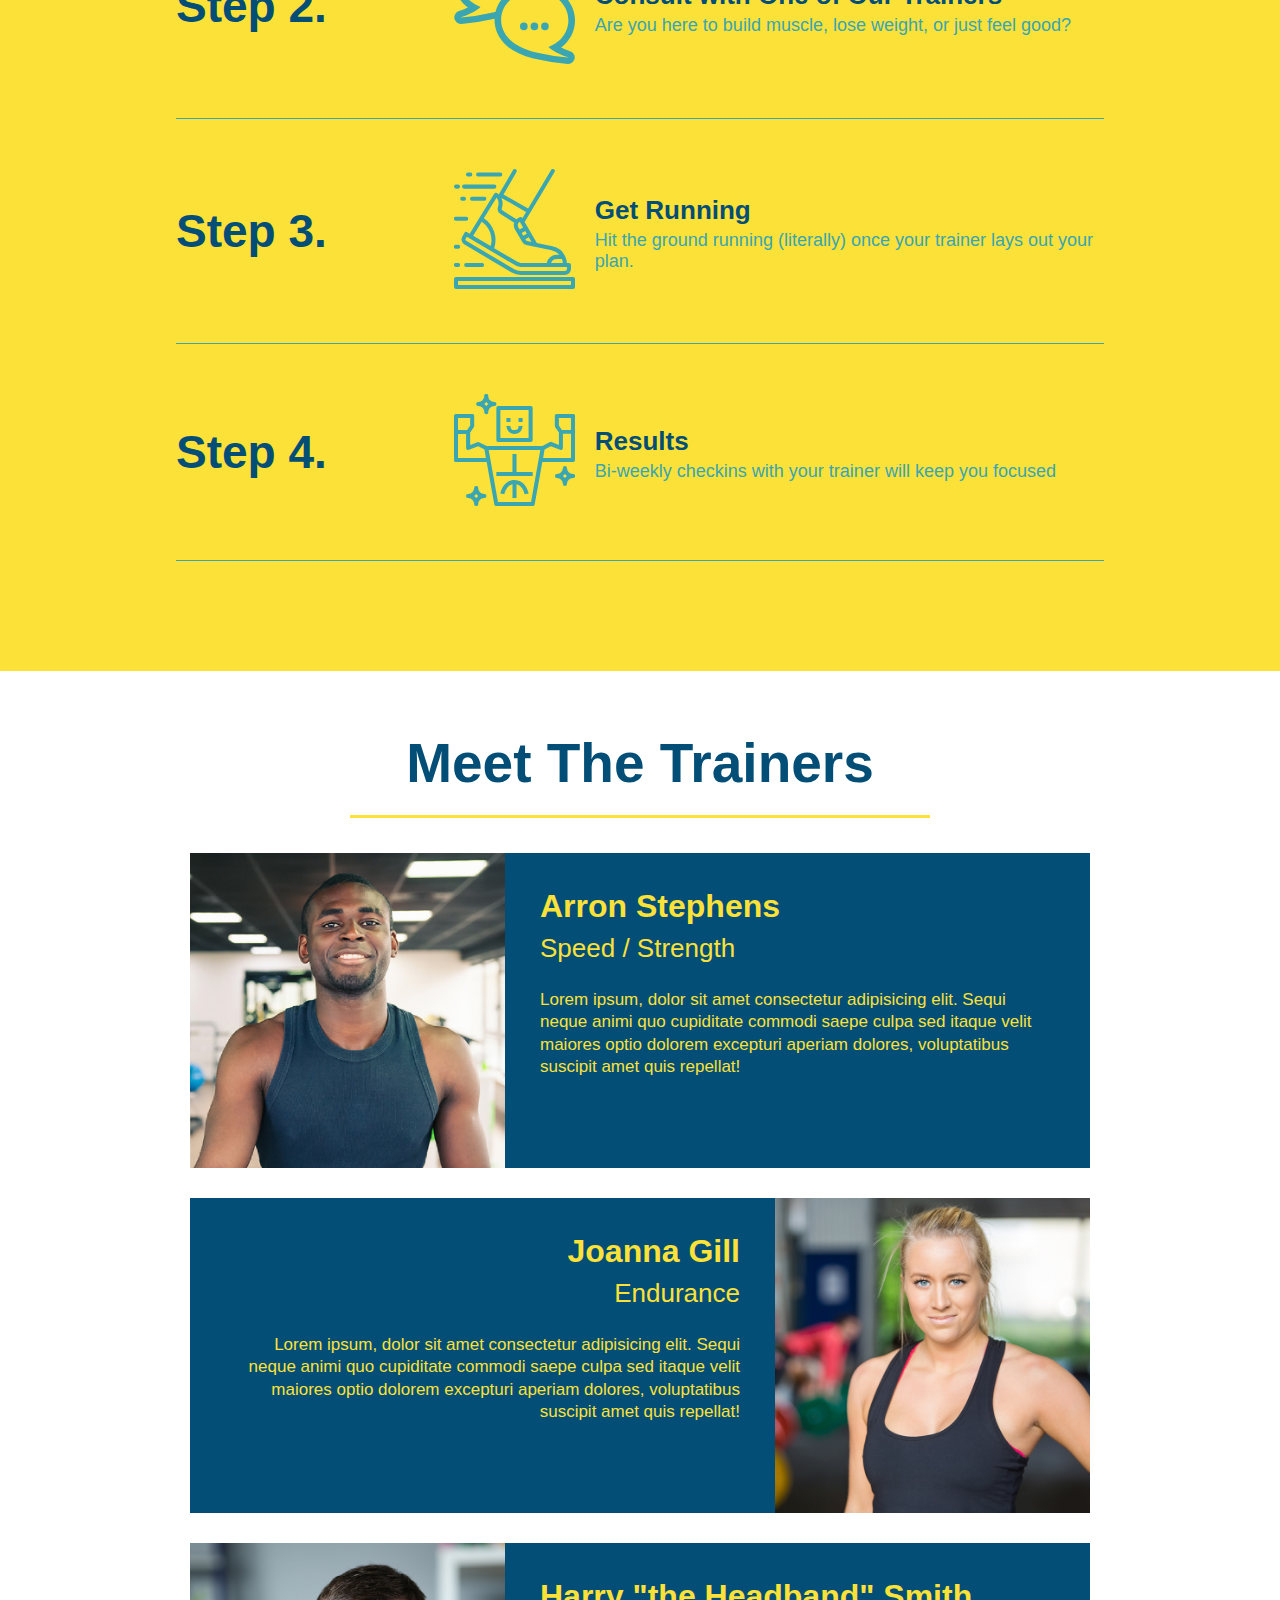
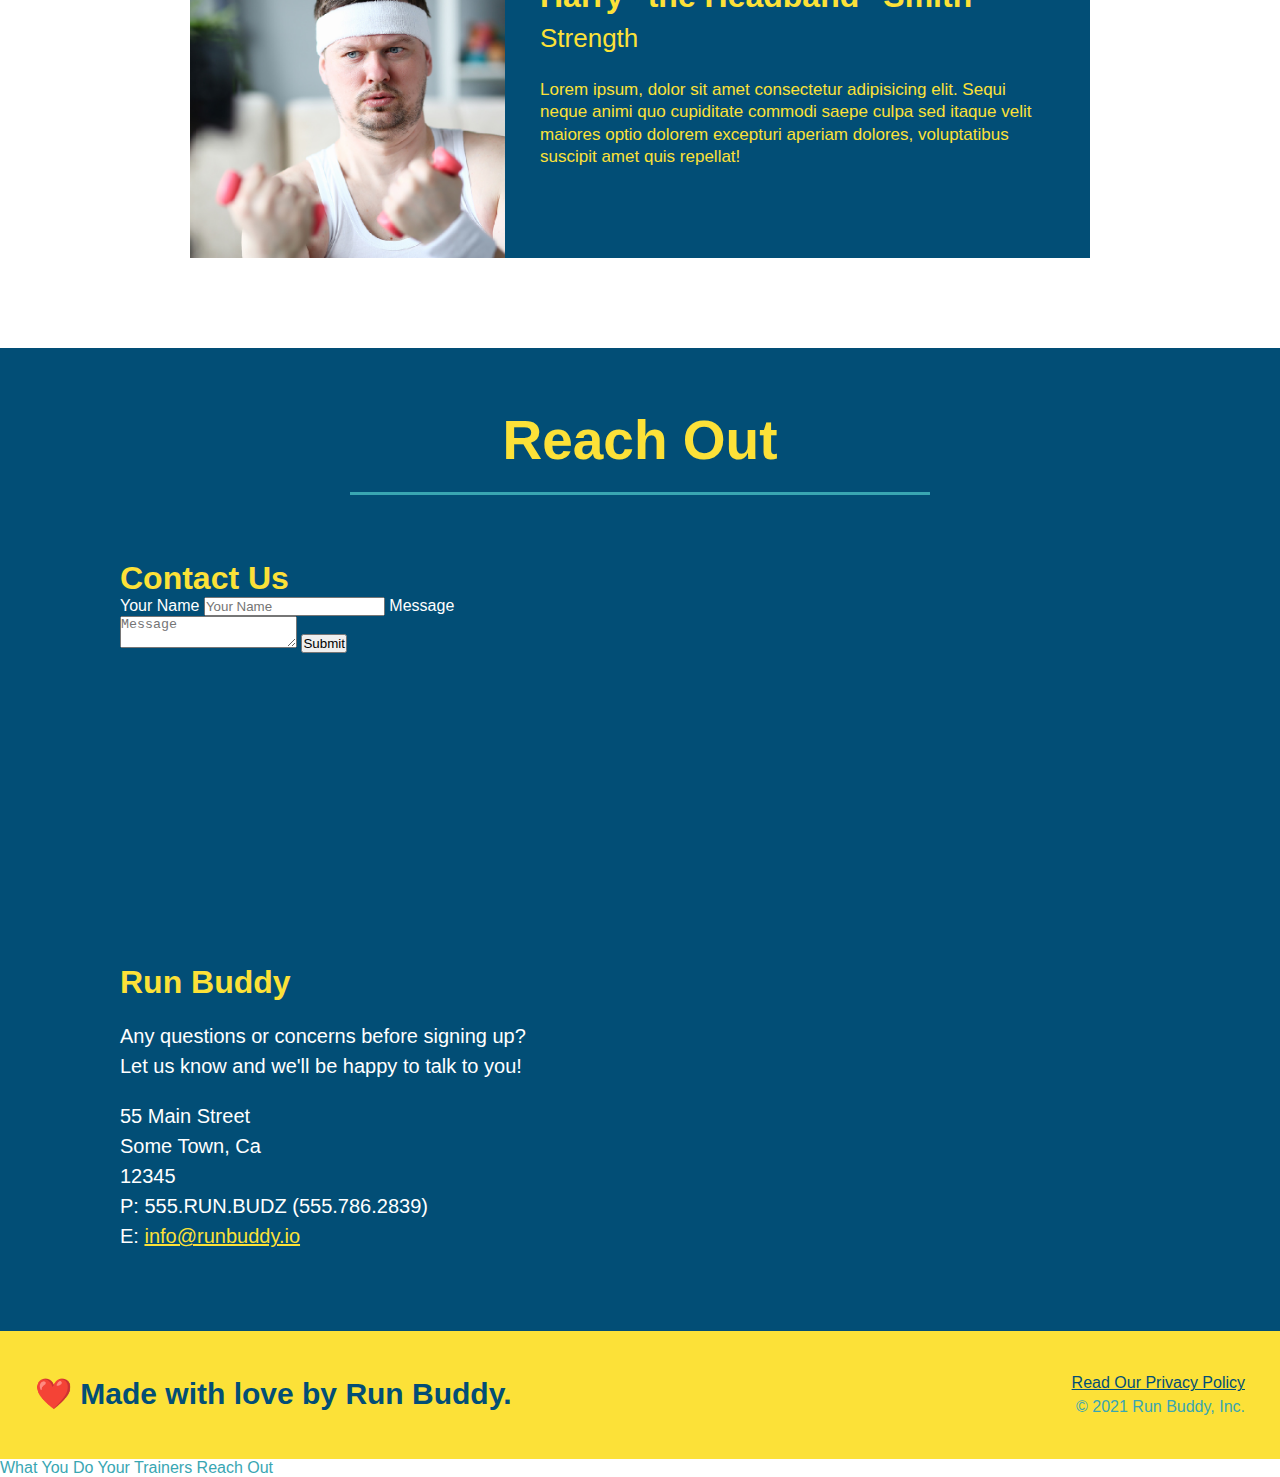
==== commit 22dbef43: "add flexbox to the steps" ====
--- a/index.html
+++ b/index.html
@@ -77,42 +77,82 @@
 
         <!-- "what we do" section -->
         <section id="what-we-do" class="intro">
-            <h2 class="section-title primary-border">What We Do</h2>
+            <div class="flex-row">
+            <h2 class="section-title primary-border">
+                What We Do
+            </h2>
+             </div>
+             <div class="flex-row">
             <p>
                 butcher selfies chambray shabby chic gentrify readymade yr Echo Park XOXO Tumblr normcore Banksy direct trade Blue Bottle chillwave you probably haven't heard of them single-origin coffee Vice fanny pack fixie Odd Future Austin fingerstache pickled twee synth Wes Anderson Thundercats viral bitters flannel meggings narwhal Marfa Schlitz sustainable Intelligentsia umami deep v craft 
             </p>
+        </div>
         </section>
 
         <!-- "what you do" section -->
         <section id="what-you-do" class="steps">
-            <h2 class="section-title primary=border">What You Do</h2>
-            <div>
-                <!-- insert this img element -->
+            <div class="flex-row">
+            <h2 class="section-title primary-border">
+                What You Do
+            </h2>
+            </div>
+            <div class="step">
+                <h3>Step 1.</h3>
+                <div class="step-info">
+                <div class="step-img">
                 <img src="./assets/images/step-1.svg" alt=""/>
-                <h3>Step 1: <span>Fill Out the Form Above.</span></h3>
+                </div>
+                <div class="step-text">
+                 <h4>Fill Out the Form Above.</h4>
                 <p>You're already here, so why not?</p>
             </div>
-            <div>
+             </div>
+            </div>
+            <div class="step">
+                <h3>Step 2.</h3>
+                <div class="step-info">
+                <div class="step-img">
                 <img src="./assets/images/step-2.svg" alt=""/>
-                <h3>Step 2: <span>Consult with One of Our Trainers</span></h3>
-                <p>Are you here to build muscle, lose weight, or just feel good?</p>
-            </div>
-            <div>
-                <img src="./assets/images/step-3.svg" alt=""/>
-                <h3>Step 3: <span>Get Running.</span></h3>
+                </div>
+                <div class="step-text">
+                 <h4>Consult with One of Our Trainers</h4>
+                 <p>Are you here to build muscle, lose weight, or just feel good?</p>
+            </div>
+            </div>
+            </div>
+            <div class="step">
+                <h3>Step 3.</h3>
+                    <div class="step-info">
+                    <div class="step-img">
+                    <img src="./assets/images/step-3.svg" alt=""/>
+                </div>
+                 <div class="step-text">
+                <h4>Get Running</h4>
                 <p>Hit the ground running (literally) once your trainer lays out your plan.</p>
             </div>
-            <div>
+            </div>
+             </div>
+             <div class="step">
+                <h3>Step 4.</h3>
+                <div class="step-info">
+                <div class="step-img">
                 <img src="./assets/images/step-4.svg" alt=""/>
-                <h3>Step 4: <span>Results</span></h3>
+                </div>
+                <div class="step-text">
+                <h4>Results</h4>
                 <p>Bi-weekly checkins with your trainer will keep you focused</p>
+            </div>
+             </div>
             </div>
         </section>
 
         <!-- "meet the trainers" section -->
         <section id="your-trainers" class="trainers">
-            <h2 class="section-title primary-border">Meet The Trainers
-            </h2>
+            <div class="flex-row">
+            <h2 class="section-title primary-border">
+                Meet The Trainers
+            </h2>
+             </div>
             <article class="trainer">
                 <img src="./assets/images/trainer-1.jpg" alt="Arron Stephens in his workout clothes, ready to pump iron" />
   <div class="trainer-bio text-left">
@@ -154,7 +194,11 @@
 
         <!-- "reach out" section -->
         <section id="reach-out" class="contact">
-            <h2 class="section-title secondary-border">Reach Out</h2>
+            <div class="flex-row">
+            <h2 class="section-title secondary-border">
+                Reach Out
+            </h2>
+            </div>
             <div class="contact-info">
                 <div class="contact-form">
                     <h3>Contact Us</h3>
@@ -196,7 +240,9 @@
 
         <!-- footer -->
         <footer>
+            <div class="flex-row">
              <h2>❤️ Made with love by Run Buddy.</h2>
+            </div>
              <div>
                  <a href="./privacy-policy.html">Read Our Privacy Policy</a></br>
                  &copy; 2021 Run Buddy, Inc.
--- a/assets/css/style.css
+++ b/assets/css/style.css
@@ -15,6 +15,9 @@
 header {
     padding: 20px 35px;
     background-color: #39a6b2;
+    display: flex;
+    justify-content: space-between;
+    flex-wrap: wrap;
 }
 
 header h1{
@@ -22,7 +25,8 @@
     font-size: 36px;
     color: #fce138;
     margin: 0;
-    display: inline;
+    
+    
 }
 
 header a{
@@ -31,36 +35,41 @@
 }
 
 header nav {
-    float: right;
+   
     margin: 7px 0;
 }
 
-header nav ul li {
-    display: inline;
+header nav ul {
+  display: flex;
+  flex-wrap: wrap;
+  justify-content: space-between;
+  align-items: center;
+  list-style: none;
 }
 
 header nav ul li a {
-    margin: 0, 30px;
-    font-weight: lighter;
-    font-size: 22px
+  margin: 0 30px;
+  font-weight: lighter;
+  font-size: 1.55vw;
 }
 
 footer {
+    display: flex;
     background: #fce138;
     width: 100%;
     padding: 40px 35px;
+    justify-content: space-between;
+    flex-wrap: wrap;
 
 }
 
 footer h2 {
-    display: inline;
     color: #024e76;
     font-size: 30px;
     margin: 0;
 }
 
 footer div{
-    float: right;
     line-height: 1.5;
     text-align: right;
 }
@@ -76,10 +85,12 @@
 /* Hero Style Start */
 .hero {
     background-image: url(../images/hero-bg.jpeg);
-    height: 600px;
+    display: flex;
+    justify-content: center;
+    flex-wrap: wrap;
     background-size: cover;
     background-position: center;
-    position: relative;
+
 }
 /* Hero Style End */
 
@@ -88,12 +99,10 @@
     border: 3px solid #024e76;
     background-color: #fce138;
     padding: 20px;
-    width: 500px;
-    color: #024e76;
-    position: absolute;
-    bottom: 120px;
-    right: 140px;
-   
+
+    color: #024e76;
+    width: 40%;
+    margin: 3.5%;
 }
 
 .hero-form h3{
@@ -103,6 +112,21 @@
 
 .hero-form p {
     margin: 5px 0 15px 0;
+  }
+
+  .hero-cta {
+    width: 35%;
+    text-align: right;
+    margin: 3.5%;
+    color: #fff;
+    font-size: 18px;
+    line-height: 1.3;
+  }
+
+  .hero-cta h2 {
+    font-style: italic;
+    font-size: 55px;
+    color: #fce138;
   }
 
   .form-input {
@@ -127,10 +151,6 @@
     font-size: 16px;
   }
 /* Hero Form End */
-
-.intro {
-    text-align: center;
-}
 
 .intro h2 {
   
@@ -142,10 +162,11 @@
     width: 80%;
     font-size: 20px;
     margin: 0 auto;
+    text-align: center
 }
 
 .steps {
-    text-align: center;
+
     background: #fce138;
 }
 .steps h2 {
@@ -154,9 +175,10 @@
 .section-title {
     font-size: 55px;
     color: #024e76;
-    margin-bottom: 35px;
-    padding: 0 100px 20px 100px;
-    display: inline-block;
+    padding-bottom: 20px;
+    text-align: center;
+    margin: 0 auto 35px auto;
+    width: 50%;
     border-bottom: 3px solid;
 }
 
@@ -167,33 +189,53 @@
 .secondary-border {
     border-color: #39a6b2;
 }
-
-.steps div {
-    margin-bottom: 80px;
-  }
-  
-  .steps img {
-    width: 15%;
-    margin: 10px 0;
-  }
-  
-  .steps h3 {
+.step {
+  margin: 50px auto;
+  padding-bottom: 50px;
+  width: 80%;
+  border-bottom: 1px solid #39a6b2;
+  display: flex;
+  flex-wrap: wrap;
+  align-items: center;
+  justify-content: space-between;
+}
+  
+  .step h3 {
+    flex: 1 30%;
     color: #024e76;
     font-size: 46px;
-    margin-top: 10px;
-  }
-  
-  .steps p {
+    }
+  .step-info {
+    flex: 2 70%;
+    display: flex;
+    flex-wrap: wrap;
+    align-items: center;
+    }
+    .step-img {
+      flex: 1 12%;
+      margin-right: 20px;
+    }
+
+    .step-text {
+      flex: 12;
+    }
+
+    .step-img img {
+      max-width: 100%;
+    }
+  .step-text p {
     color: #39a6b2;
-    font-size: 23px;
-  }
-
-  .steps span {
-    font-size: 38px;
-  }
-  
+    font-size: 18px;
+  }
+  .step-text h4 {
+    font-size: 26px;
+    line-height: 1.5;
+    color: #024e76;
+  }
+
+
   .trainers{
-      text-align: center;
+   
   }
 
   .trainer {
@@ -242,7 +284,7 @@
 
 /* REACH OUT STYLES START */
 .contact {
-    text-align: center;
+   
     background: #024e76;
   }
   
@@ -284,3 +326,7 @@
   /* REACH OUT STYLES END */
 
   /* these two colors will override the ones above in .hero */
+
+  .flex-row {
+    display: flex;
+  }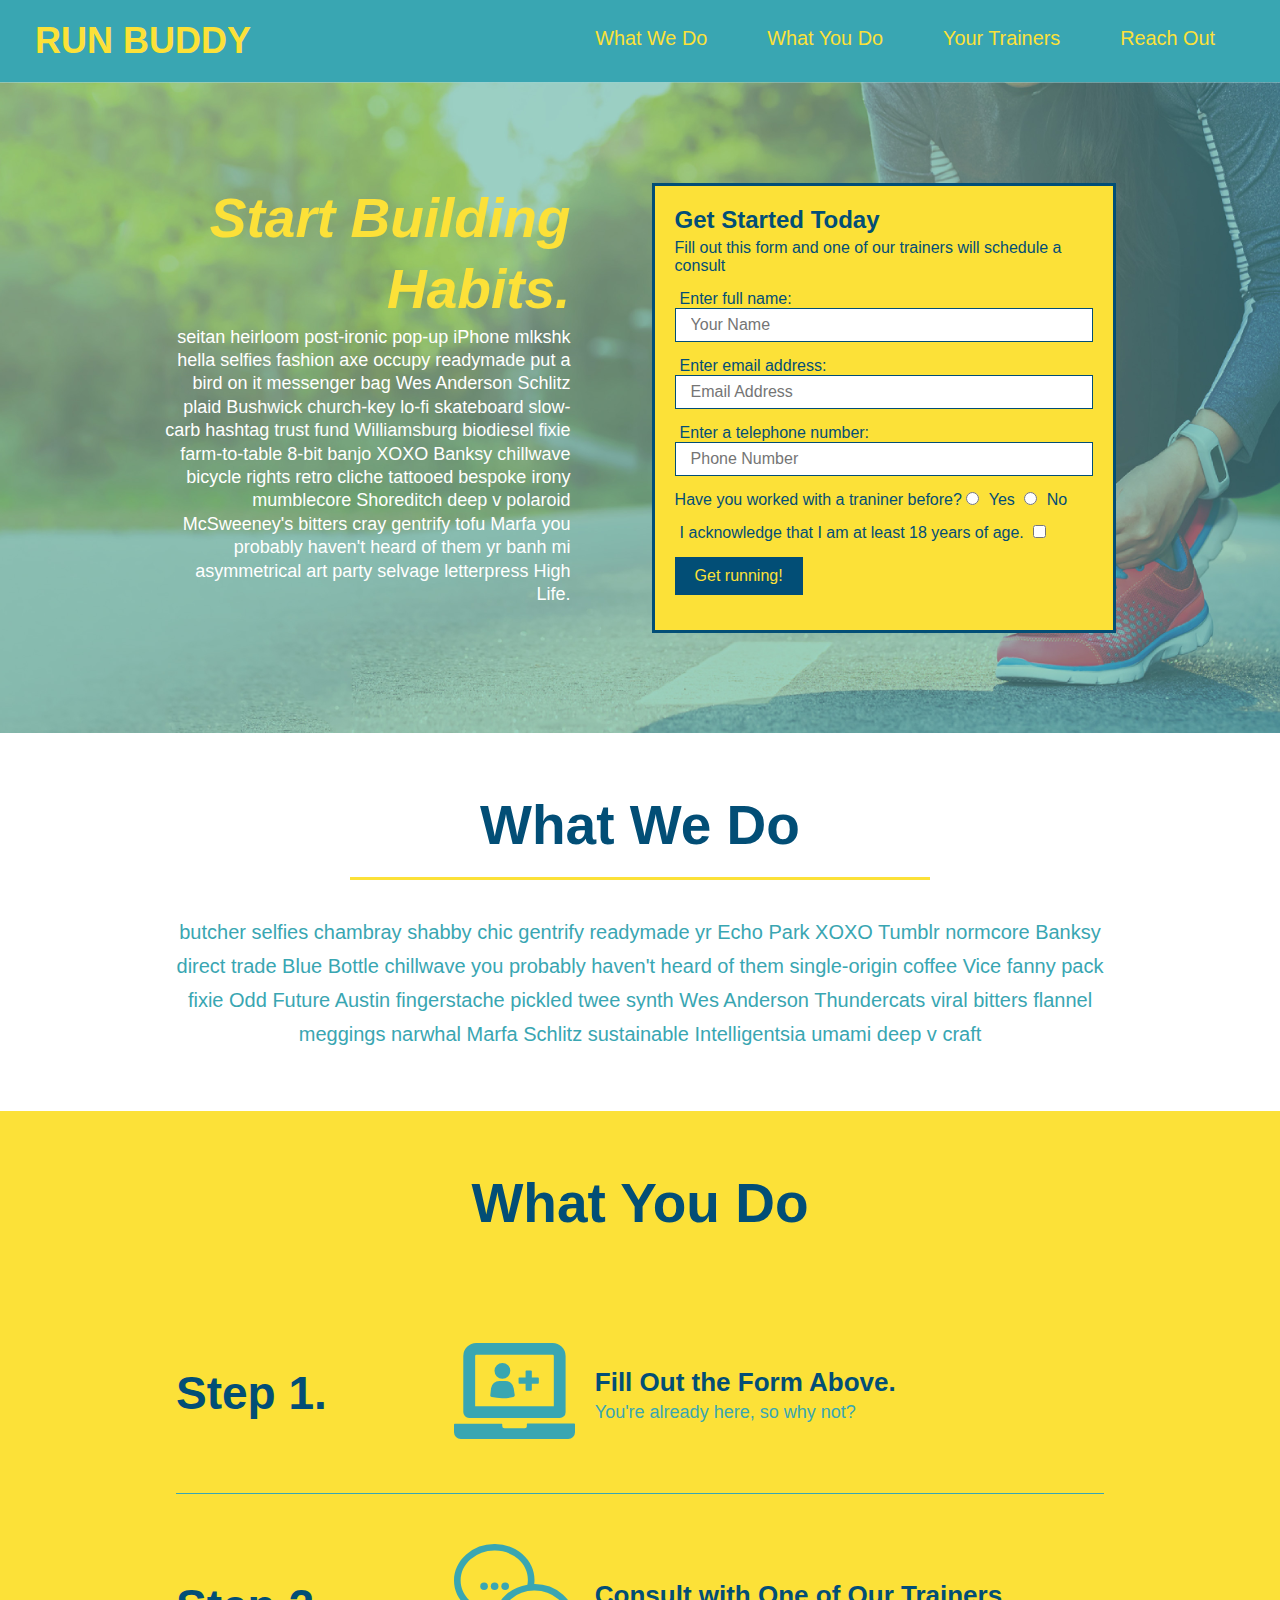
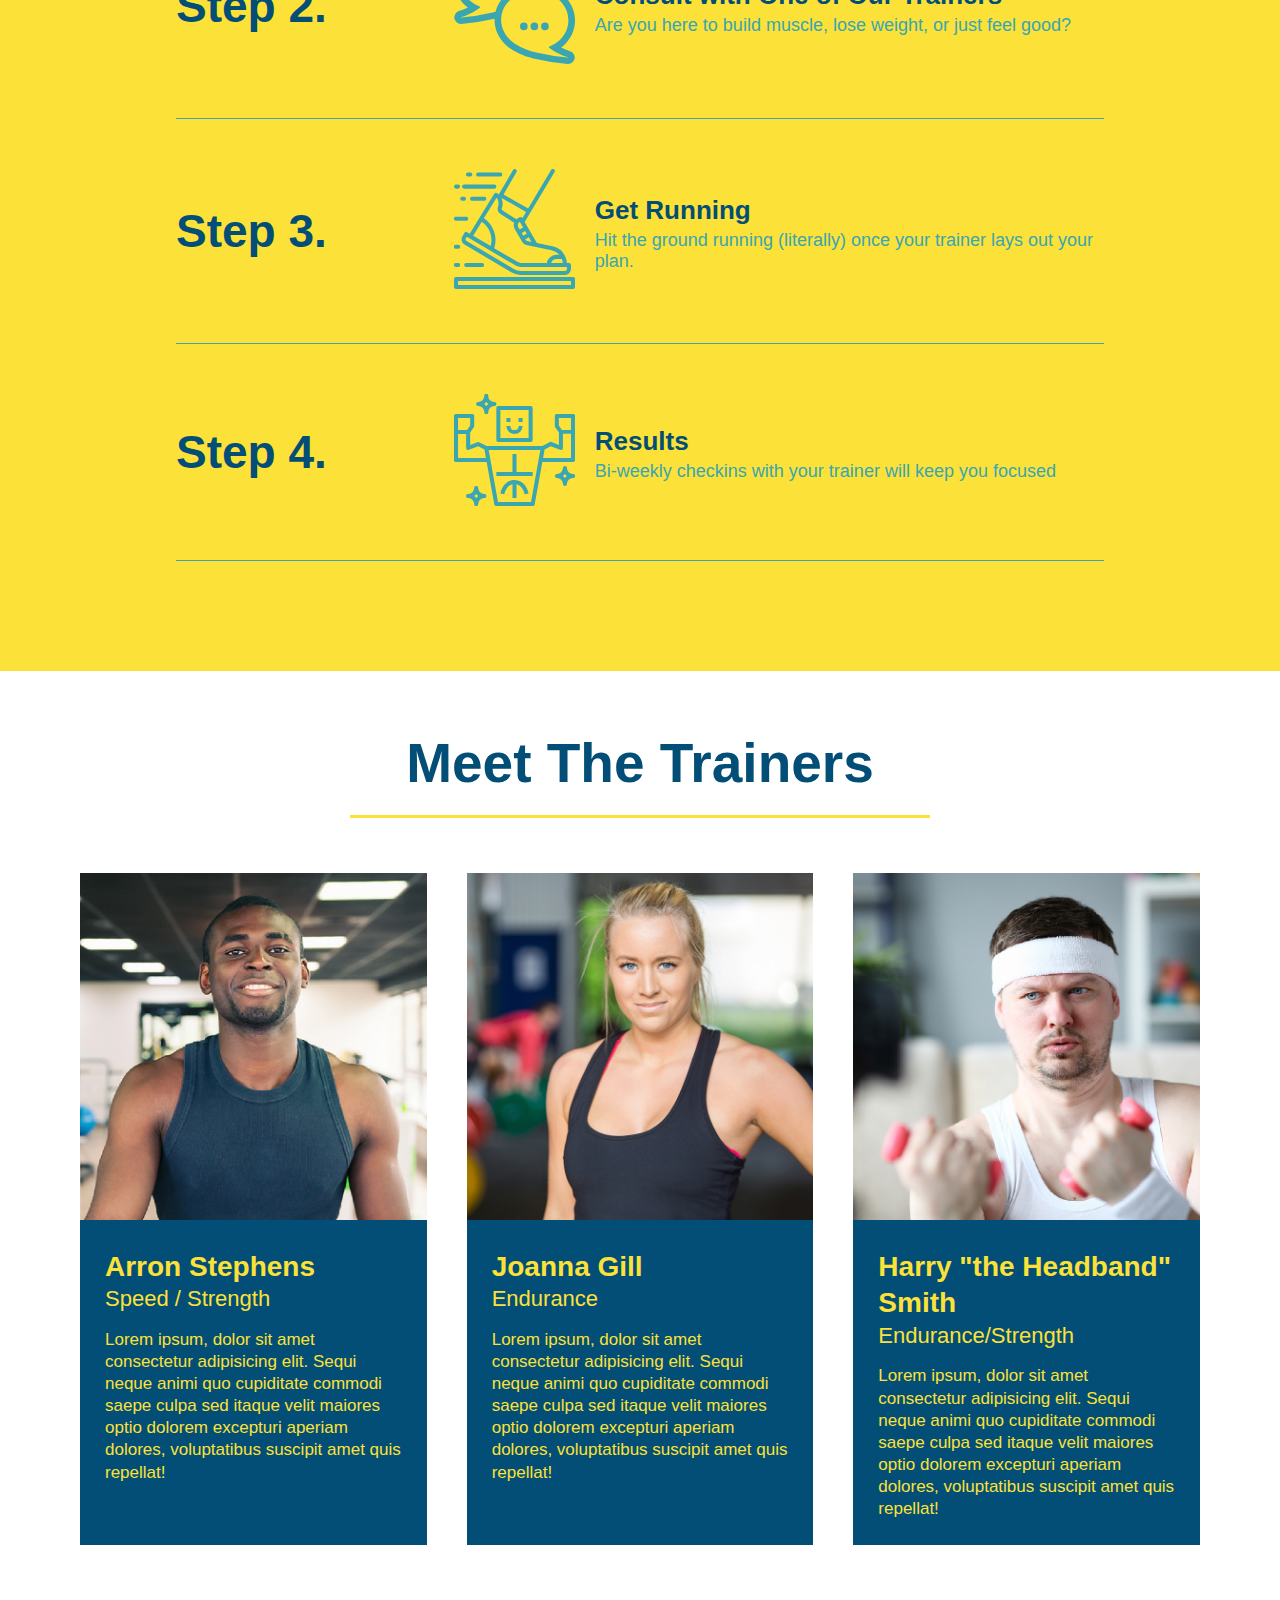
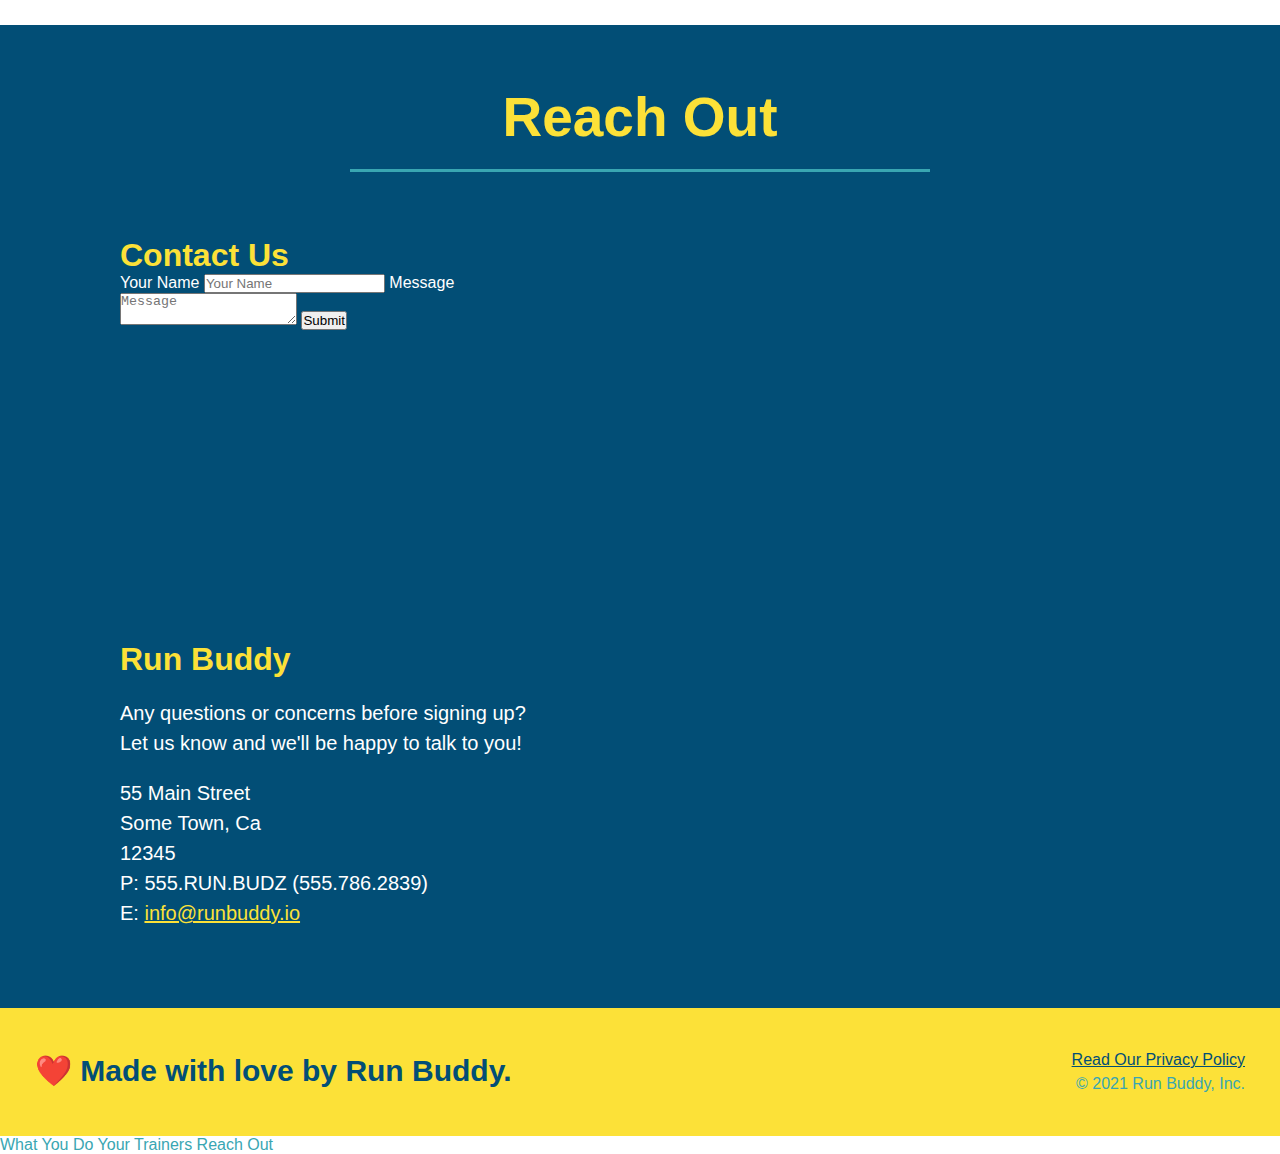
==== commit 12982f2e: "add flexbox to the trainers" ====
--- a/index.html
+++ b/index.html
@@ -147,17 +147,18 @@
         </section>
 
         <!-- "meet the trainers" section -->
-        <section id="your-trainers" class="trainers">
+        <section id="your-trainers">
             <div class="flex-row">
             <h2 class="section-title primary-border">
                 Meet The Trainers
             </h2>
              </div>
+<div class="trainers">
             <article class="trainer">
                 <img src="./assets/images/trainer-1.jpg" alt="Arron Stephens in his workout clothes, ready to pump iron" />
-  <div class="trainer-bio text-left">
-    <h3>Arron Stephens</h3>
-    <h4>Speed / Strength</h4>
+  <div class="trainer-bio">
+    <h3 class="trainer-name">Arron Stephens</h3>
+    <h4 class="trainer-role">Speed / Strength</h4>
     <p>
       Lorem ipsum, dolor sit amet consectetur adipisicing elit. Sequi neque animi quo cupiditate commodi saepe culpa sed
       itaque velit maiores optio dolorem excepturi aperiam dolores, voluptatibus suscipit amet quis repellat!
@@ -167,29 +168,30 @@
 
             <!-- second trainer bio -->
 <article class="trainer">
-    <div class="trainer-bio text-right">
-      <h3>Joanna Gill</h3>
-      <h4>Endurance</h4>
+    <img src="./assets/images/trainer-2.jpg" alt="Joanna Gill cooling off after a workout" />
+    <div class="trainer-bio">
+        <h3 class="trainer-name">Joanna Gill</h3>
+      <h4 class="trainer-role">Endurance</h4>
       <p>
         Lorem ipsum, dolor sit amet consectetur adipisicing elit. Sequi neque animi quo cupiditate commodi saepe culpa sed
         itaque velit maiores optio dolorem excepturi aperiam dolores, voluptatibus suscipit amet quis repellat!
       </p>
     </div>
-    <img src="./assets/images/trainer-2.jpg" alt="Joanna Gill cooling off after a workout" />
-  </article>
+    </article>
   
   <!-- third trainer bio -->
   <article class="trainer">
     <img src="./assets/images/trainer-3.jpg" alt="Harry Smith wearing a headband and lifting comically small pink weights" />
-    <div class="trainer-bio text-left">
-      <h3>Harry "the Headband" Smith</h3>
-      <h4>Strength</h4>
+    <div class="trainer-bio">
+    <h3 class="trainer-name">Harry "the Headband" Smith</h3>
+    <h4 class="trainer-role">Endurance/Strength</h4>
       <p>
         Lorem ipsum, dolor sit amet consectetur adipisicing elit. Sequi neque animi quo cupiditate commodi saepe culpa sed
         itaque velit maiores optio dolorem excepturi aperiam dolores, voluptatibus suscipit amet quis repellat!
       </p>
     </div>
   </article>
+</div>
         </section>
 
         <!-- "reach out" section -->
--- a/assets/css/style.css
+++ b/assets/css/style.css
@@ -234,29 +234,31 @@
   }
 
 
-  .trainers{
-   
+  .trainers {
+    width: 100%;
+    margin: 0 auto;
+    display: flex;
+    flex-wrap: wrap;
+    justify-content: space-around;
   }
 
   .trainer {
-    width: 900px;
-    margin: 0 auto 30px auto;
+    margin: 20px;
     background: #024e76;
     color: #fce138;
-    margin: 0 auto 30px auto;
-    overflow: auto
+    flex: 1
   }
 
   .trainer img {
-    width: 35%;
-    float: left;
+    width: 100%;
   }
   
   .trainer-bio {
-    padding: 35px;
-    float: left;
-    width: 65%;
-  }
+    padding: 25px;
+    line-height: 1.3;
+  }
+
+
 
   .text-left {
     text-align: left;
@@ -267,19 +269,18 @@
   }
 
   .trainer-bio h3 {
-    font-size: 32px;
-    margin-bottom: 8px;
+    font-size: 28px;
   }
   
   .trainer-bio h4 {
     font-weight: lighter;
-    font-size: 26px;
-    margin-bottom: 25px;
+    font-size: 22px;
+    margin-bottom: 15px;
   }
   
   .trainer-bio p {
     font-size: 17px;
-    line-height: 1.3;
+    
   }
 
 /* REACH OUT STYLES START */
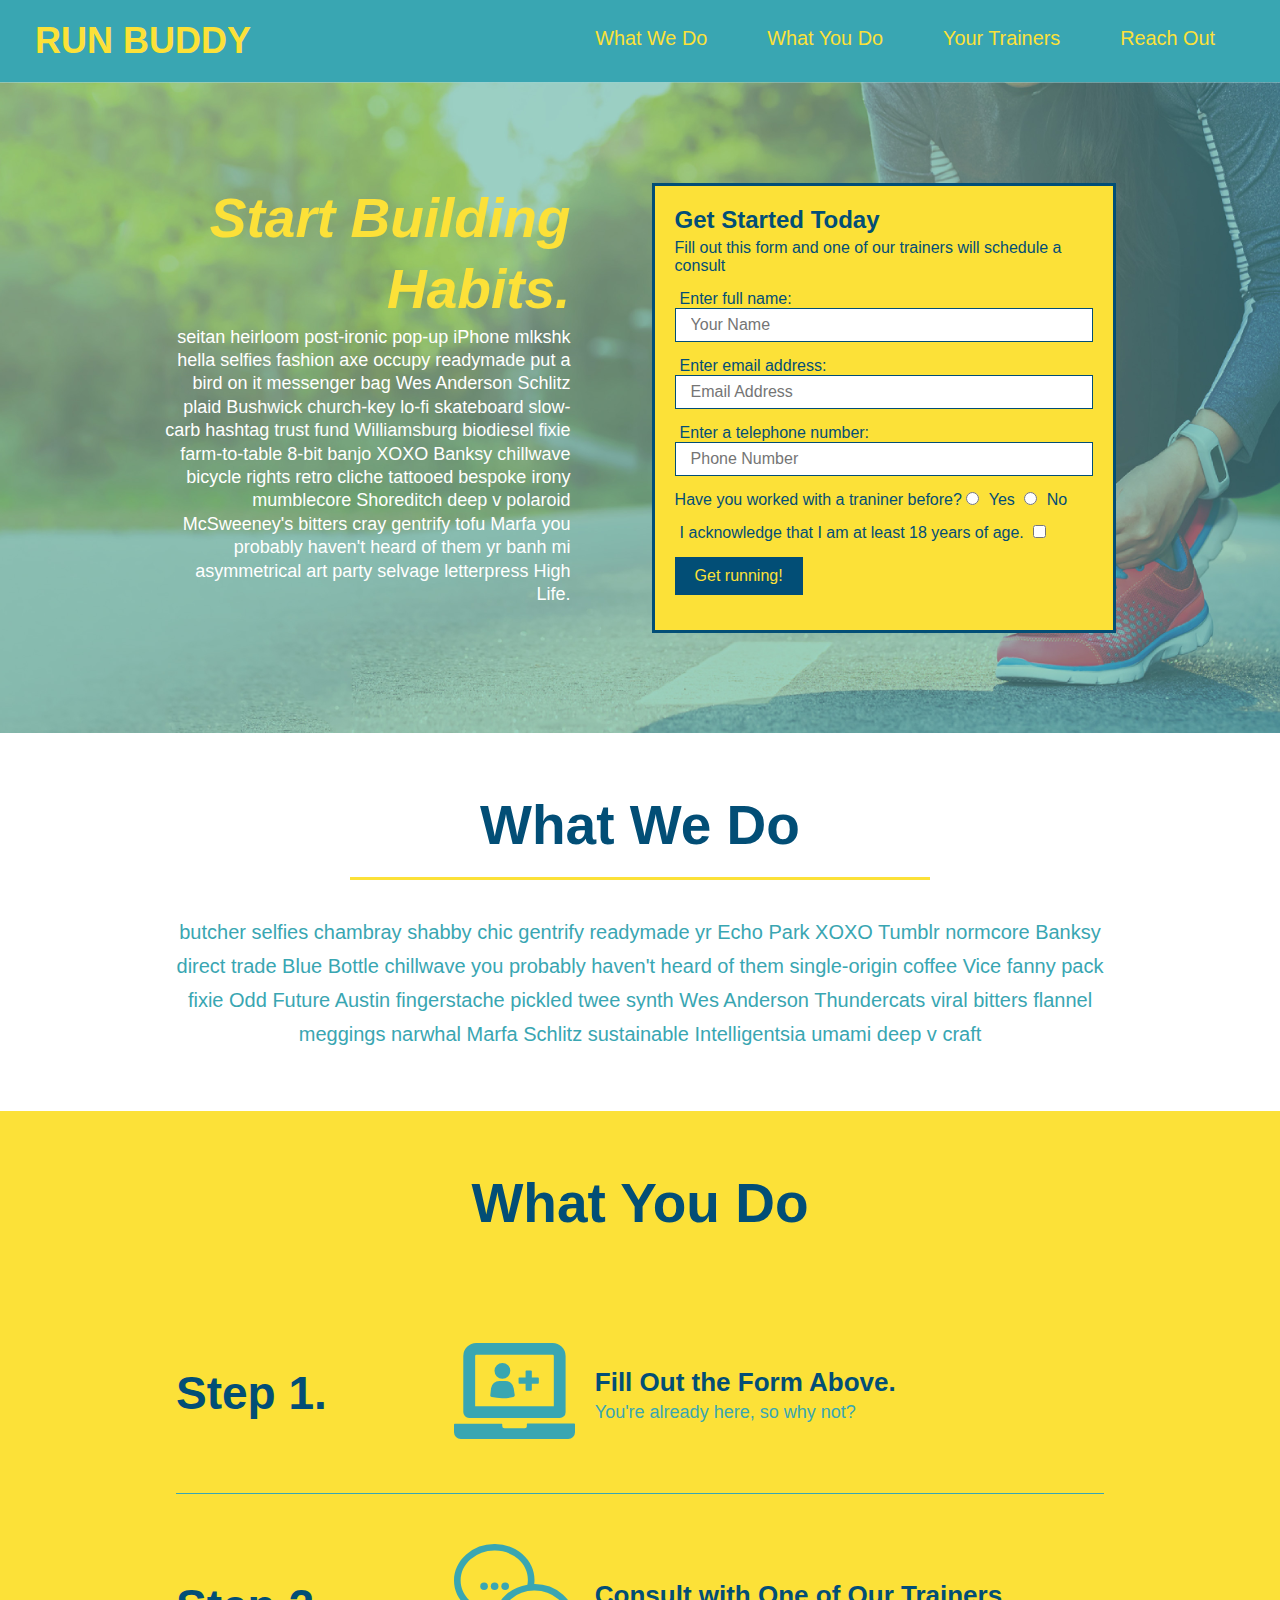
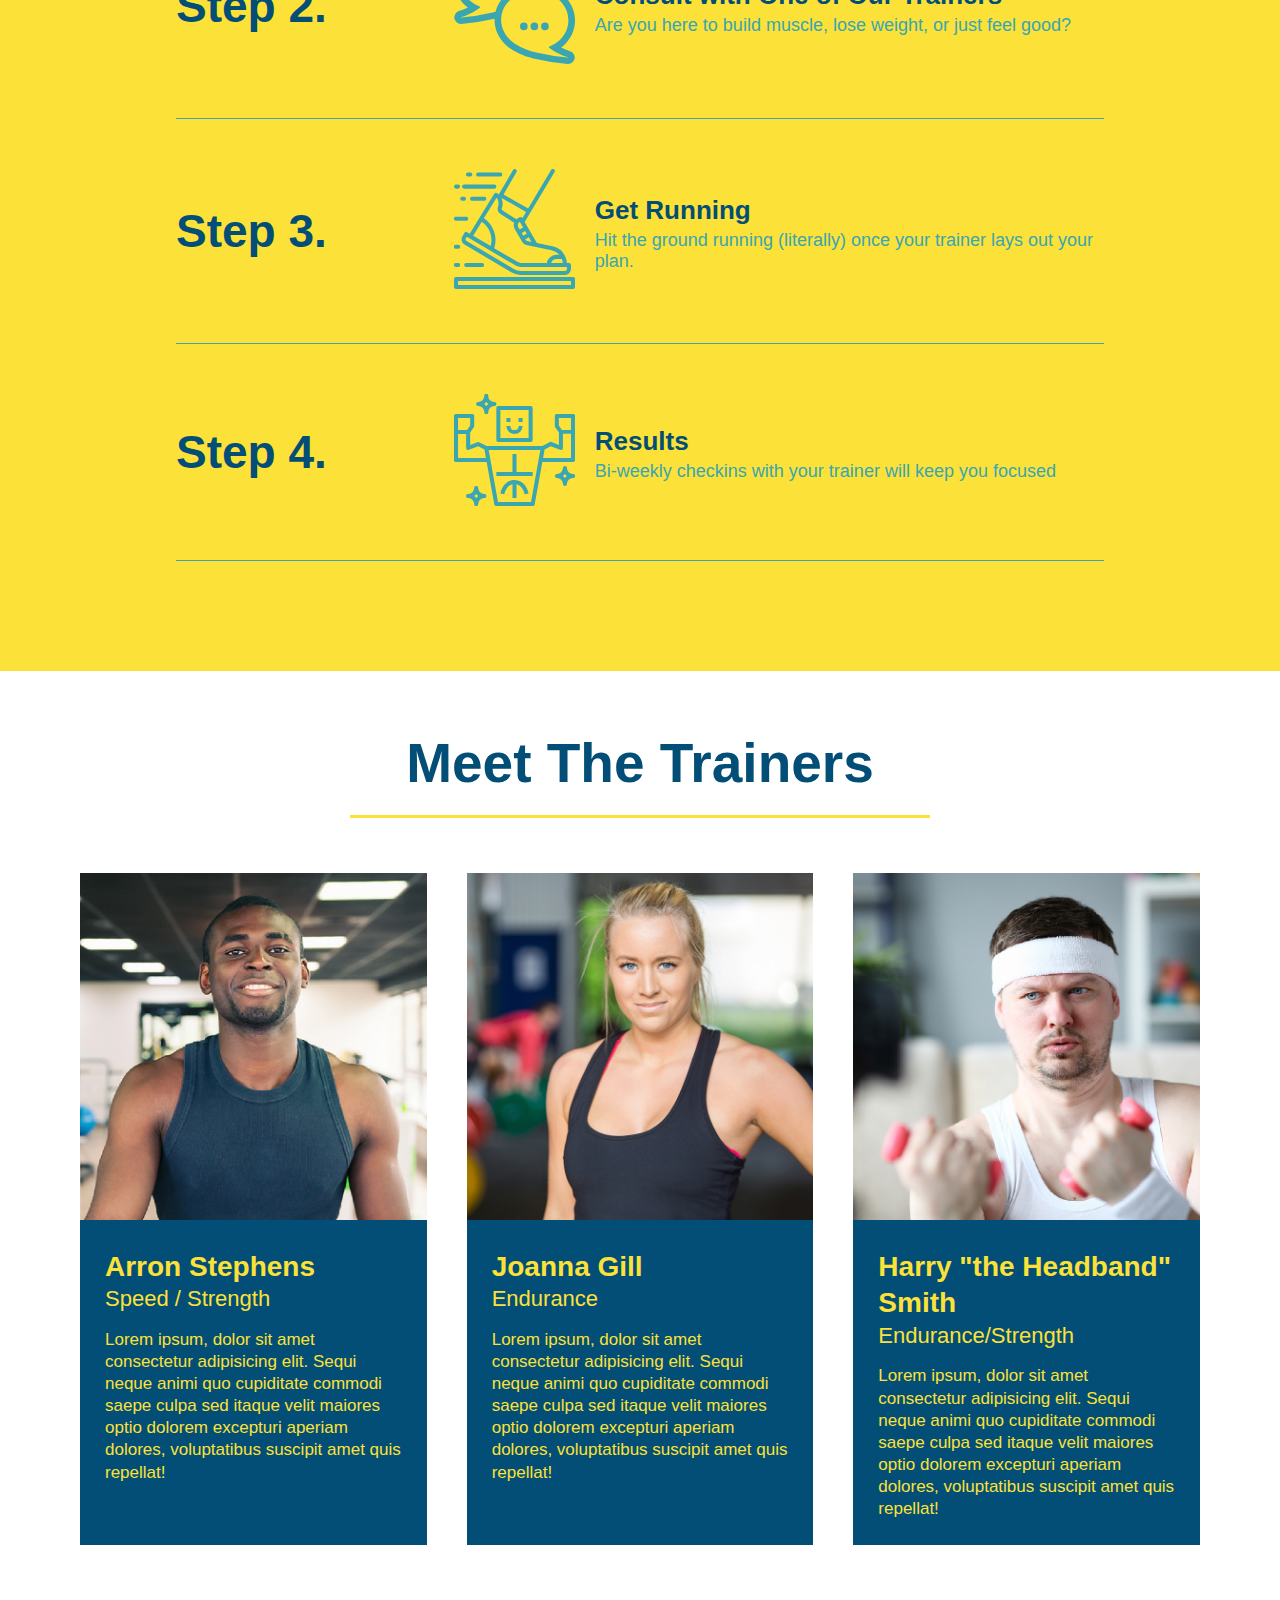
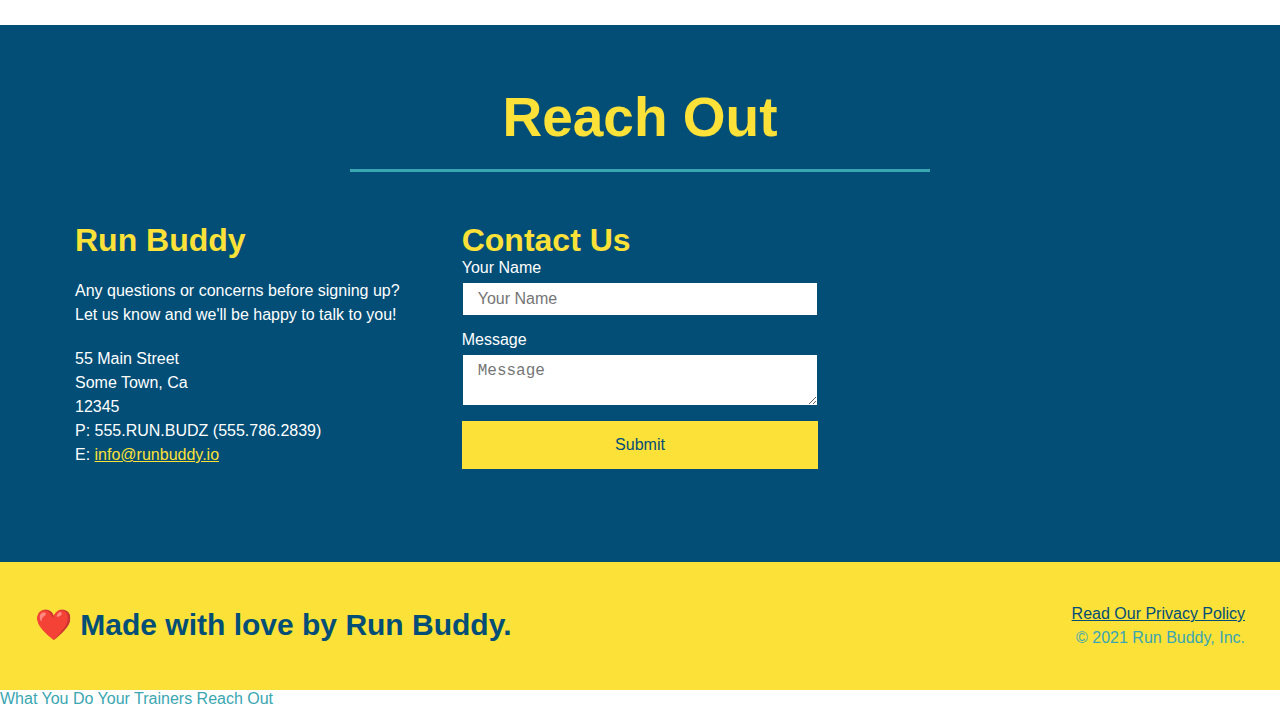
==== commit e4ca55f7: "fixed reach-out'" ====
--- a/index.html
+++ b/index.html
@@ -202,6 +202,21 @@
             </h2>
             </div>
             <div class="contact-info">
+                <div>
+                <h3 >Run Buddy</h3>
+                    <p>
+                        Any questions or concerns before signing up?
+                        <br />
+                        Let us know and we'll be happy to talk to you!
+                    </p>
+                    <address >
+                        55 Main Street <br/>
+                        Some Town, Ca <br/>
+                        12345<br />
+                        P: 555.RUN.BUDZ (555.786.2839)<br/>
+                        E: <a href="mailto:info@runbuddy.io">info@runbuddy.io</a>
+                      </address>
+            </div>
                 <div class="contact-form">
                     <h3>Contact Us</h3>
                     <form>
@@ -213,30 +228,11 @@
                   
                        <button type="submit">Submit</button>
                       </form>
-                  </div>
-                <iframe src="https://www.google.com/maps/embed?pb=!1m18!1m12!1m3!1d12272.70422399002!2d-86.15115758282795!3d39.7356959711984!2m3!1f0!2f0!3f0!3m2!1i1024!2i768!4f13.1!3m3!1m2!1s0x886b5a6659625c27%3A0x481fe9c1189d8583!2s958%20Hervey%20St%2C%20Indianapolis%2C%20IN%2046203!5e0!3m2!1sen!2sus!4v1628446947355!5m2!1sen!2sus" 
-                style="border: 0;" 
-                allowfullscreen="" 
-                loading="lazy"> 
-            </iframe>
-               
-                
-            
-            <div>
-                <h3 >Run Buddy</h3>
-                    <p>
-                        Any questions or concerns before signing up?
-                        <br />
-                        Let us know and we'll be happy to talk to you!
-                    </p>
-                    <address >
-                        55 Main Street <br/>
-                        Some Town, Ca <br/>
-                        12345<br />
-                        P: 555.RUN.BUDZ (555.786.2839)<br/>
-                        E: <a href="mailto:info@runbuddy.io">info@runbuddy.io</a>
-                      </address>
-            </div>
+                </div>
+                <iframe
+                src="https://www.google.com/maps/embed?pb=!1m14!1m12!1m3!1d12182.30520634488!2d-74.0652613!3d40.2407219!2m3!1f0!2f0!3f0!3m2!1i1024!2i768!4f13.1!5e0!3m2!1sen!2sus!4v1561060983193!5m2!1sen!2sus"
+                frameborder="0" style="border:0" allowfullscreen></iframe>
+                            
         </div>
         </section>
 
--- a/assets/css/style.css
+++ b/assets/css/style.css
@@ -293,17 +293,21 @@
     color: #fce138;
   }
   
+  .contact-info{
+ display: flex;
+justify-content: space-between;
+flex-wrap: wrap;
+  }
+
+  .contact-info > * {
+    flex: 1;
+    margin: 15px;
+  }
+
   .contact-info iframe {
-    width: 400px;
-    height: 400px;
   }
   
   .contact-info div {
-    width: 410px;
-    display: inline-block;
-    vertical-align: top;
-    text-align: left;
-    margin: 30px 0 0 60px;
     color: white;
   }
   
@@ -316,9 +320,42 @@
   .contact-info address {
     margin: 20px 0;
     line-height: 1.5;
-    font-size: 20px;
+    font-size: 16px;
     font-style: normal;
   }
+  .contact-form input, .contact-form textarea{
+    border: 1px solid #024e76;
+
+display: block;
+
+padding: 7px 15px;
+
+font-size: 16px;
+
+color: #024e76;
+
+width: 100%;
+
+margin-bottom: 15px;
+
+margin-top: 5px;
+  }
+  .contact-form button {
+
+    width: 100%;
+
+border: none;
+
+background: #fce138;
+
+color: #024e76;
+
+text-align: center;
+
+padding: 15px 0;
+
+font-size: 16px;
+  }
   
   .contact-info a {
     color: #fce138;
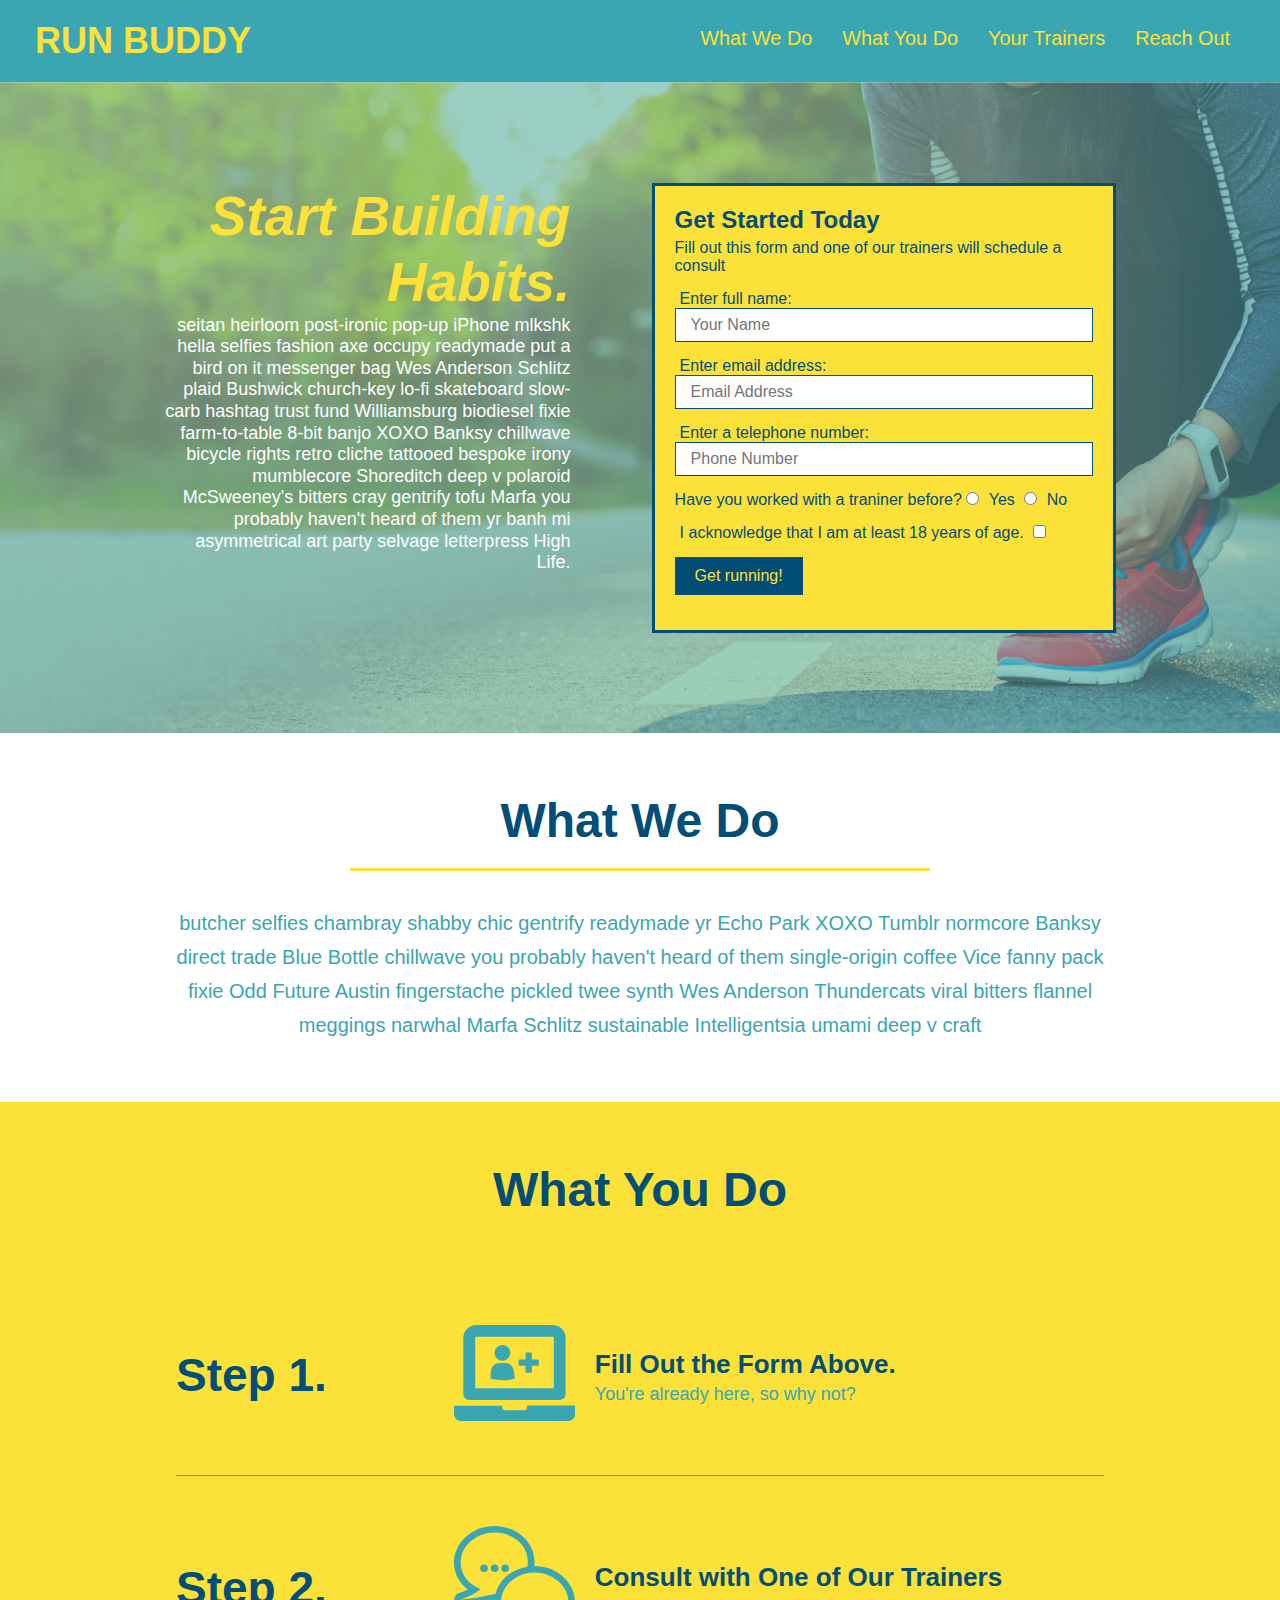
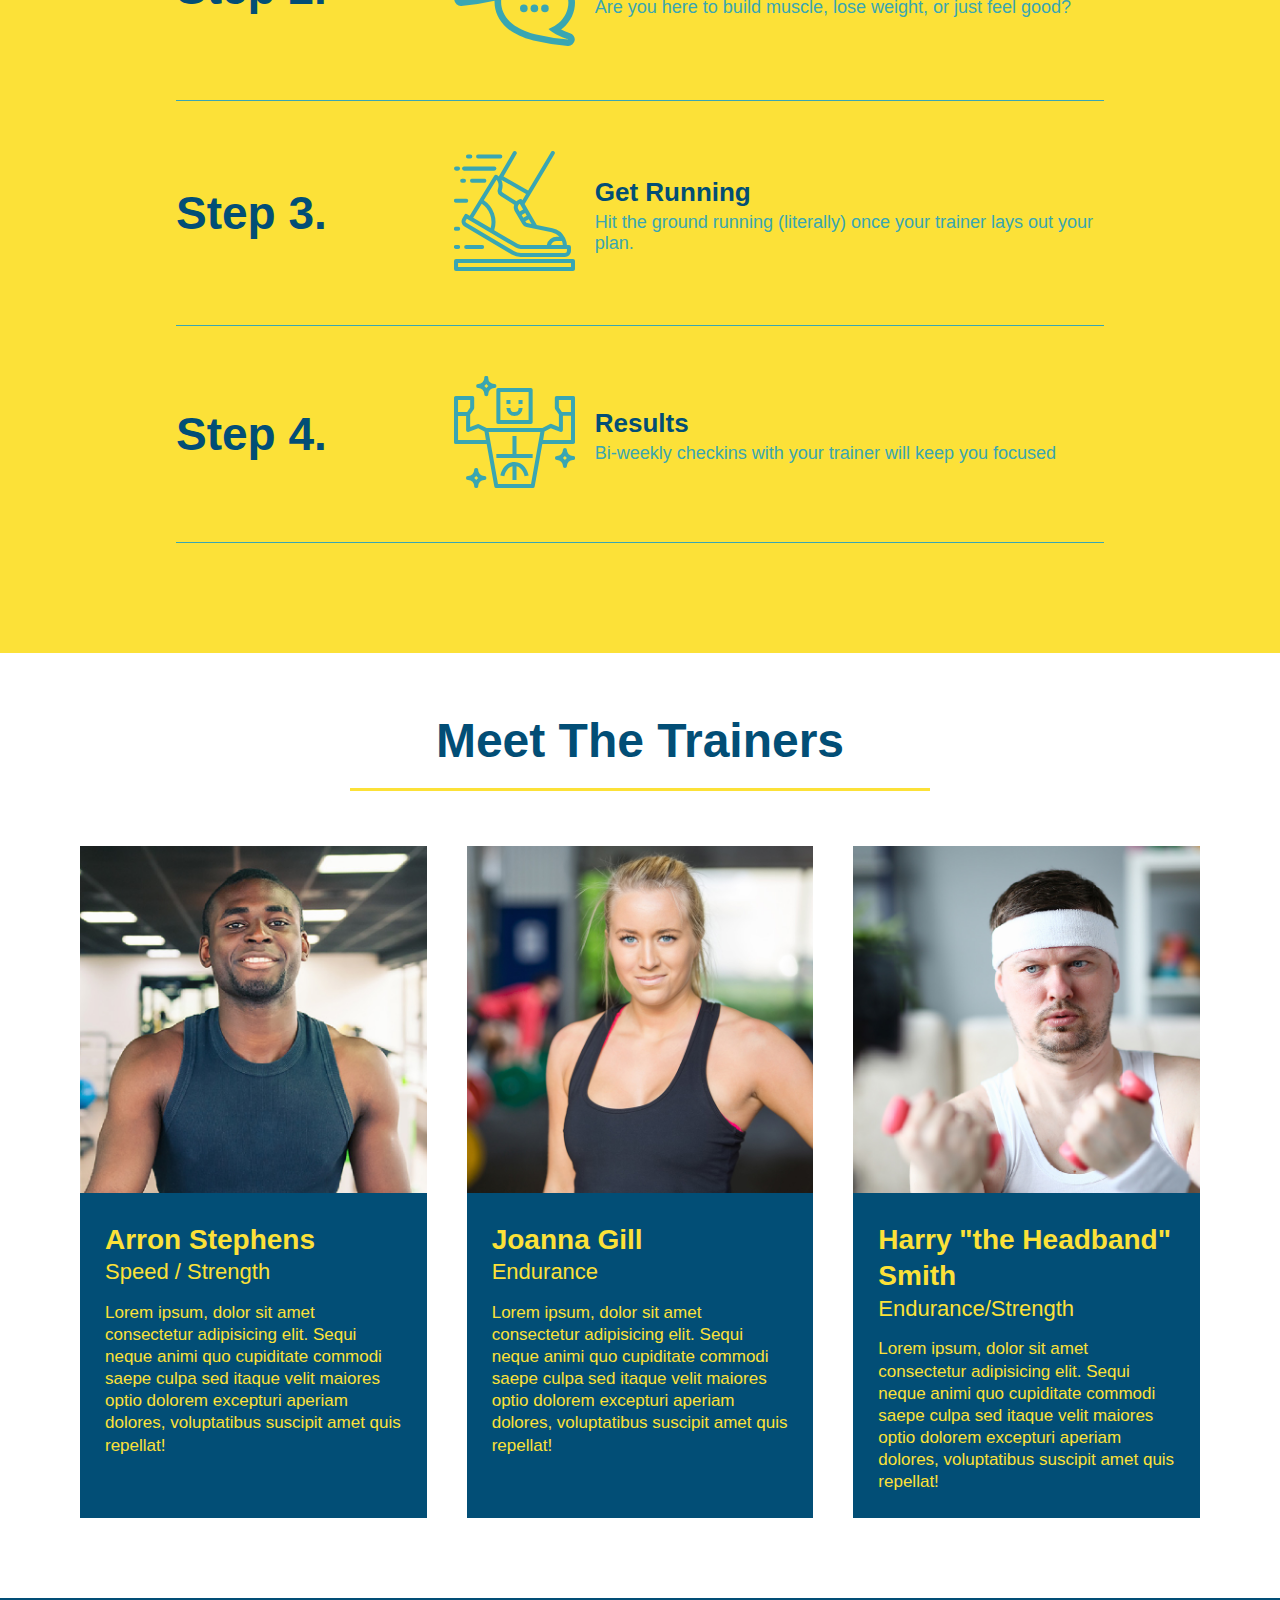
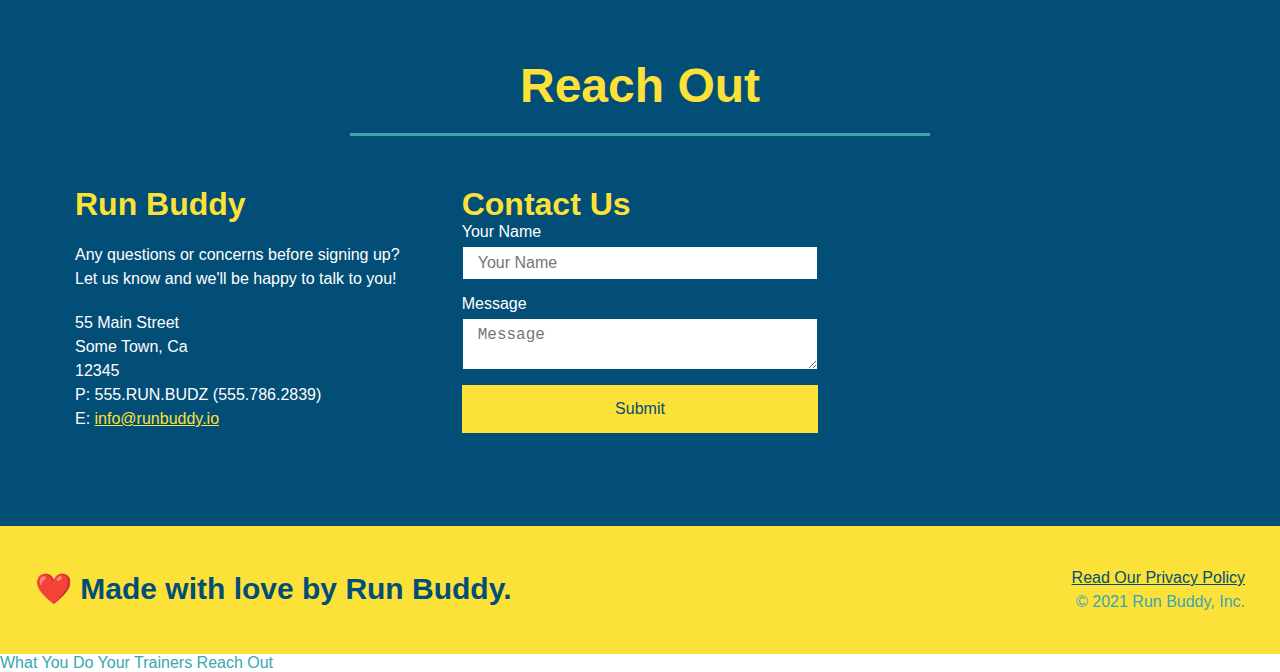
==== commit 3c469f4d: "mediaqueries" ====
--- a/index.html
+++ b/index.html
@@ -1,6 +1,7 @@
 <!DOCTYPE html>
 <html lang="en">
     <head>
+        <meta name="viewport" content="width=device-width, initial-scale=1.0" />
         <link rel="stylesheet" href=" ./assets/css/style.css" />
         <meta charset= "UTF-8"/>
         <title> Run Buddy</title>
--- a/assets/css/style.css
+++ b/assets/css/style.css
@@ -48,7 +48,7 @@
 }
 
 header nav ul li a {
-  margin: 0 30px;
+  padding: 10px 15px;
   font-weight: lighter;
   font-size: 1.55vw;
 }
@@ -90,6 +90,7 @@
     flex-wrap: wrap;
     background-size: cover;
     background-position: center;
+    align-items: flex-start;
 
 }
 /* Hero Style End */
@@ -120,7 +121,7 @@
     margin: 3.5%;
     color: #fff;
     font-size: 18px;
-    line-height: 1.3;
+    line-height: 1.2;
   }
 
   .hero-cta h2 {
@@ -173,7 +174,7 @@
 
 }
 .section-title {
-    font-size: 55px;
+    font-size: 48px;
     color: #024e76;
     padding-bottom: 20px;
     text-align: center;
@@ -367,4 +368,19 @@
 
   .flex-row {
     display: flex;
-  }+  }
+
+  /* MEDIA QUERY FOR SMALLER DESKTOP SCREENS AND SMALLER */
+@media screen and (max-width: 980px) {
+
+}
+
+/* MEDIA QUERY FOR TABLETS AND SMALLER */
+@media screen and (max-width: 768px) {
+
+}
+
+/* MEDIA QUERY FOR MOBILE PHONES AND SMALLER */
+@media screen and (max-width: 575px) {
+
+}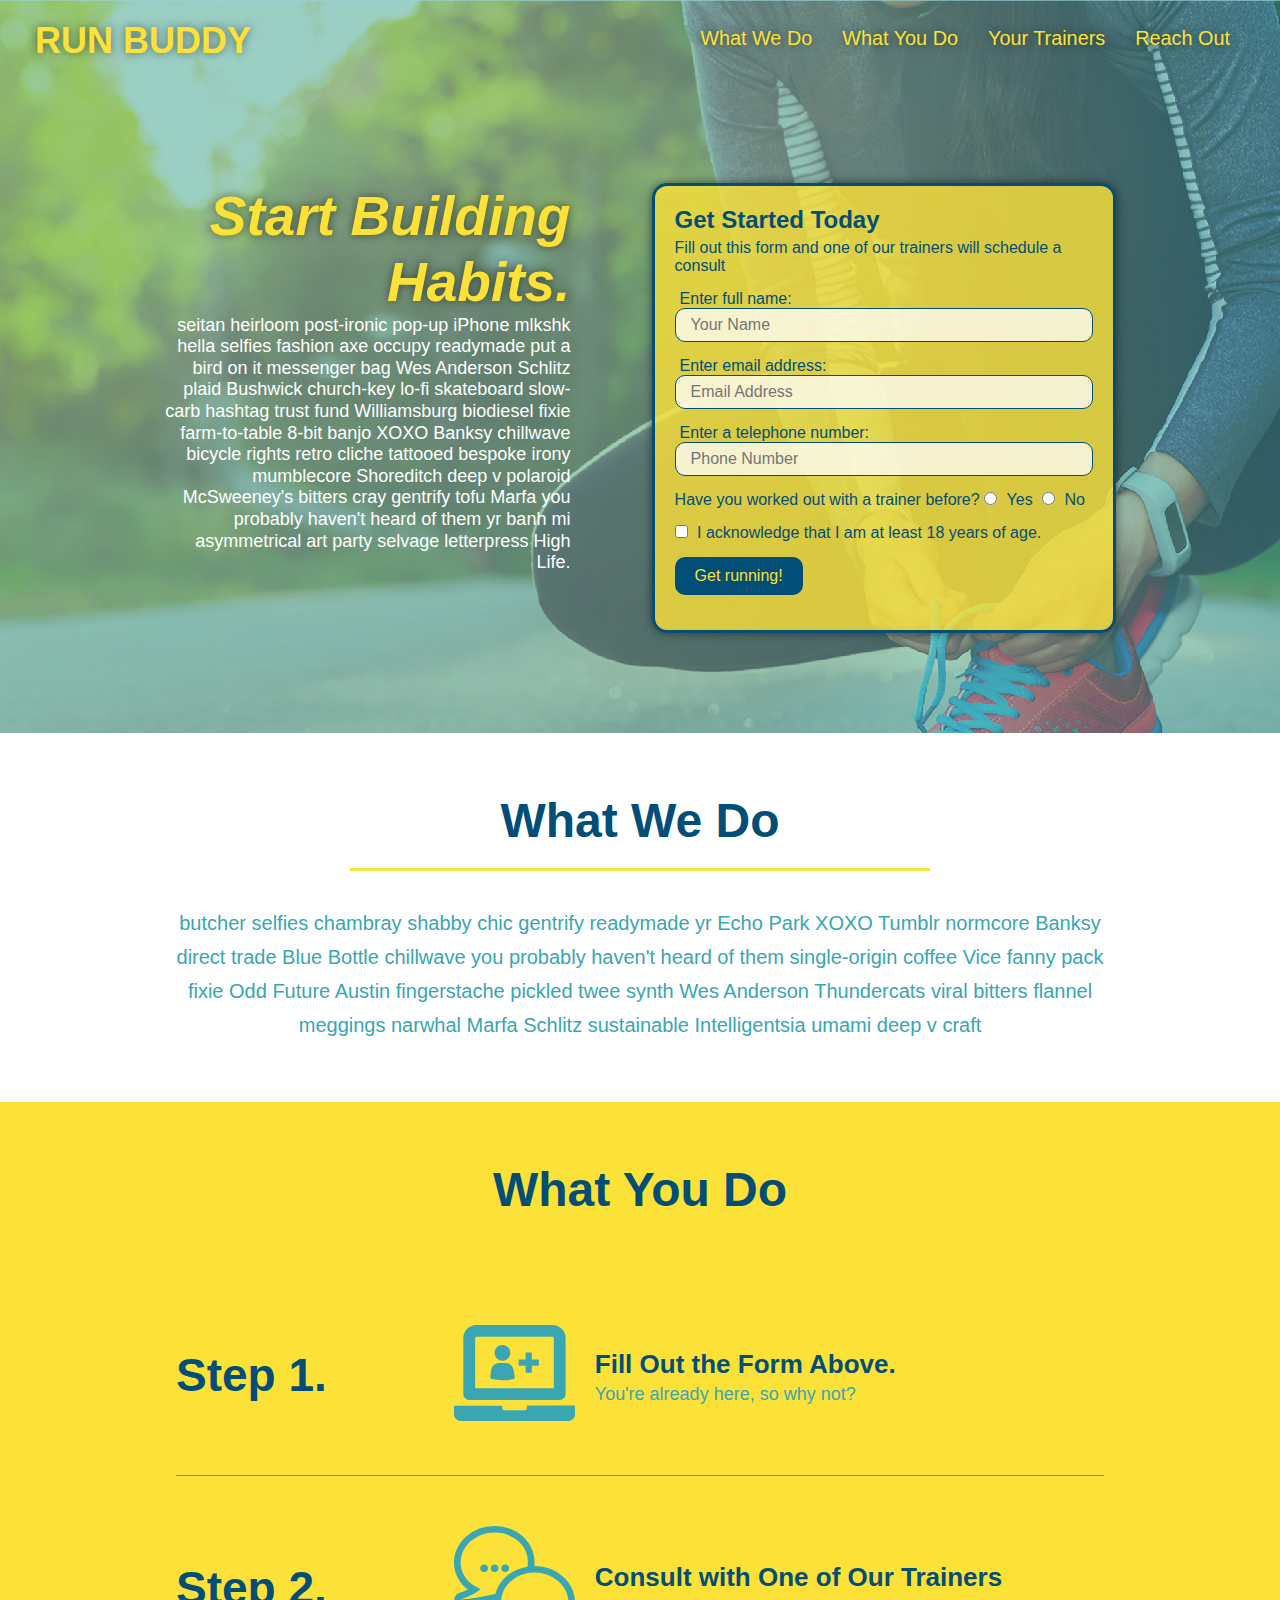
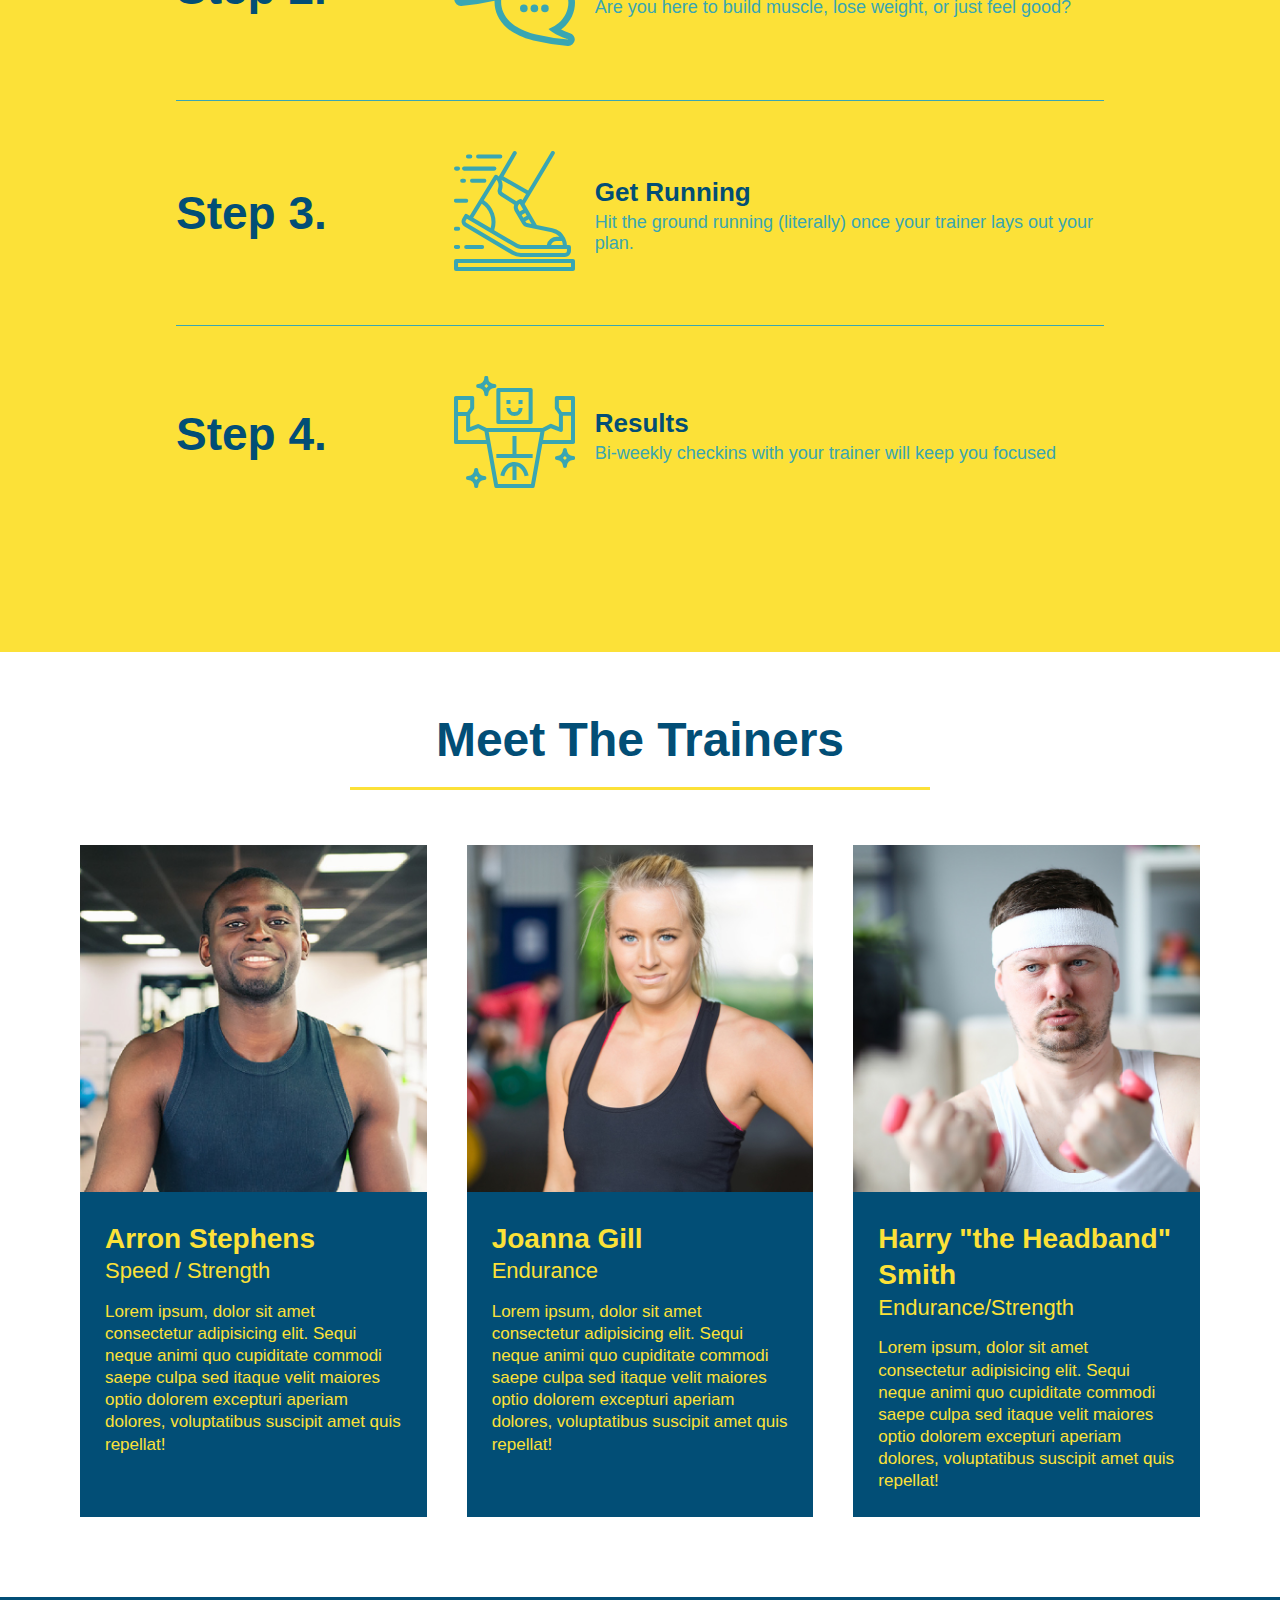
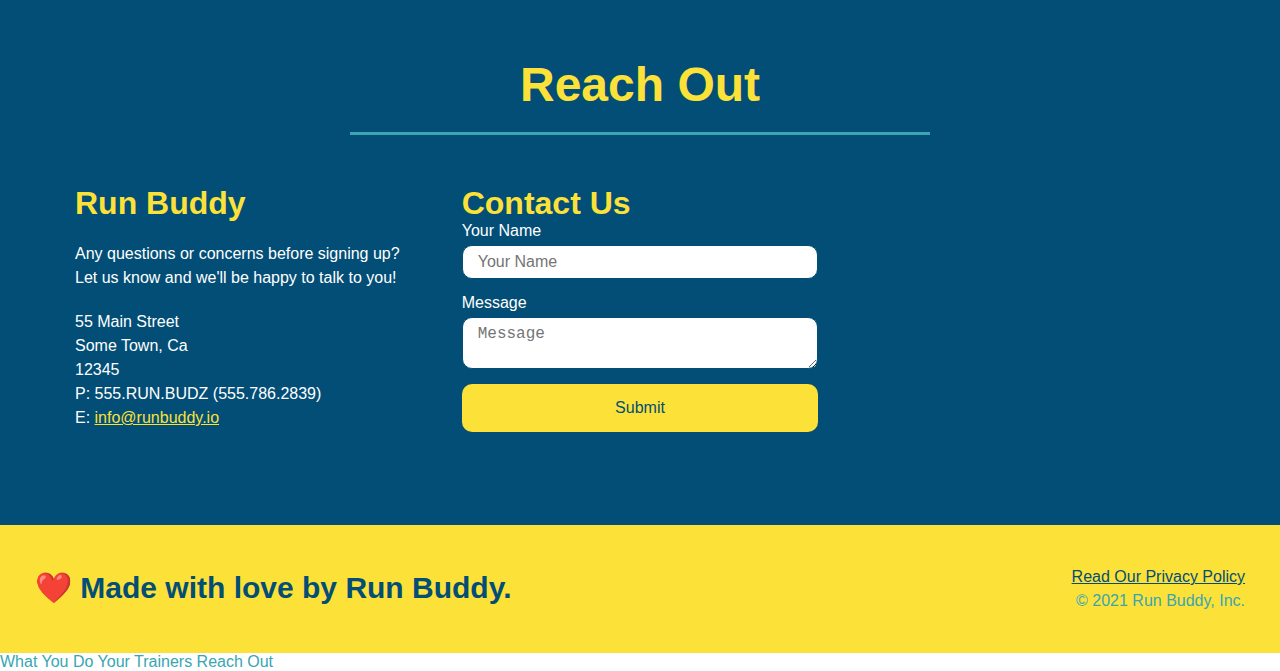
==== commit 183f065a: "final css touches" ====
--- a/index.html
+++ b/index.html
@@ -54,18 +54,22 @@
                     <label for="phone">Enter a telephone number:</label>
                     <input type="tel" placeholder="Phone Number" name="phone" id="phone" class="form-input"/>
                     <p>
-                        Have you worked with a traniner before?
-                        <input type="radio" name="trainer-confirm" id="trainer-yes"/>
-                        <label for="trainer-yes">Yes</label>
-                        <input type="radio" name="trainer-confirm" id="trainer-no"/>
-                        <label for="trainer-no">No</label>
-                        
-                     </p>
-                    <p>
-                        <label for="checkbox">I acknowledge that I am at least 18 years of age.</label>
-                        <input type="checkbox" name="age-acknowledge" id="checkbox"/>
-                    </p>
-
+                        Have you worked out with a trainer before?
+                        <span class="radio-wrapper">
+                          <input type="radio" name="trainer-confirm" id="trainer-yes" />
+                          <label for="trainer-yes">Yes</label>
+                        </span>
+                        <span class="radio-wrapper">
+                          <input type="radio" name="trainer-confirm" id="trainer-no" />
+                          <label for="trainer-no">No</label>
+                        </span>
+                      </p>
+                      <p>
+                        <span class="checkbox-wrapper">
+                          <input type="checkbox" name="age-confirm" id="checkbox" />
+                          <label for="checkbox">I acknowledge that I am at least 18 years of age.</label>
+                        </span>
+                      </p>
                     <p>
                         <button type="submit">
                             Get running!
--- a/assets/css/style.css
+++ b/assets/css/style.css
@@ -1,8 +1,14 @@
+:root {
+  --primary-color: #fce138;
+  --secondary-color: #024e76;
+  --tertiary-color: #39a6b2;
+}
 *{
     margin: 0;
     padding: 0;
     box-sizing: border-box;
 }
+
 
 body {
     /* more on this crazy alphanumerical value in a minute */
@@ -18,20 +24,28 @@
     display: flex;
     justify-content: space-between;
     flex-wrap: wrap;
+    position: -webkit-sticky;
+    position: sticky;
+    top: 0;
+    background-image: url("../images/hero-bg.jpeg");
+background-size: cover;
+background-position: center;
+background-attachment: fixed;
+background-position: 80%;
+z-index: 9999;
 }
 
 header h1{
     font-weight: bold;
     font-size: 36px;
-    color: #fce138;
+    color: var(--primary-color);
     margin: 0;
-    
-    
+    text-shadow: 0 0 10px rgba(0, 0, 0, 0.5);
 }
 
 header a{
     text-decoration: none;
-    color: #fce138;
+    color: var(--primary-color);
 }
 
 header nav {
@@ -51,11 +65,20 @@
   padding: 10px 15px;
   font-weight: lighter;
   font-size: 1.55vw;
-}
+  text-shadow: 0 0 10px rgba(0, 0, 0, 0.5);
+}
+
+header nav ul li a:hover {
+  background: var(--primary-color);
+  color: var(--secondary-color);
+  border-radius: 15px;
+  text-shadow: none;
+}
+
 
 footer {
     display: flex;
-    background: #fce138;
+    background: var(--primary-color);
     width: 100%;
     padding: 40px 35px;
     justify-content: space-between;
@@ -64,7 +87,7 @@
 }
 
 footer h2 {
-    color: #024e76;
+    color: var(--secondary-color);
     font-size: 30px;
     margin: 0;
 }
@@ -75,7 +98,7 @@
 }
 
 footer a{
-    color: #024e76;
+    color: var(--secondary-color);
 }
 
 section {
@@ -91,19 +114,26 @@
     background-size: cover;
     background-position: center;
     align-items: flex-start;
-
+background-size: cover;
+background-position: center;
+background-attachment: fixed;
+background-position: 80%;
 }
 /* Hero Style End */
 
 /* Hero Form Start */
 .hero-form {
-    border: 3px solid #024e76;
-    background-color: #fce138;
+    border: 3px solid var(--secondary-color);
+    background-color: rgba(252, 225, 56, 0.8);
     padding: 20px;
-
-    color: #024e76;
+    box-shadow: 0 0 10px rgba(0, 0, 0, 0.5);
+    color: var(--secondary-color);
     width: 40%;
     margin: 3.5%;
+    border-radius: 15px;
+}
+.hero-form button:hover {
+  background-color: #39a6b2;  
 }
 
 .hero-form h3{
@@ -127,17 +157,25 @@
   .hero-cta h2 {
     font-style: italic;
     font-size: 55px;
-    color: #fce138;
+    color: var(--primary-color);
+    text-shadow: 0 0 10px rgba(0, 0, 0, 0.5);
   }
 
   .form-input {
-    border: 1px solid #024e76;
+    border: 1px solid var(--secondary-color);
     display: block;
     padding: 7px 15px;
     font-size: 16px;
-    color: #024e76;
+    color: var(--secondary-color);
     width: 100%;
     margin-bottom: 15px;
+    border-radius: 10px;
+    background-color: rgba(255,255,255, 0.75);
+  }
+
+  .form-input:focus {
+    background-color: rgba(255,255,255, 1);
+    outline: none;
   }
 
   .hero-form label {
@@ -145,11 +183,60 @@
   }
 
   .hero-form button {
-    color: #fce138;
-    background-color: #024e76;
+    color: var(--primary-color);
+    background-color: var(--secondary-color);
     border: none;
     padding: 10px 20px;
     font-size: 16px;
+    border-radius: 10px;
+  }
+
+
+  .checkbox-wrapper label::before, .radio-wrapper label::before {
+    content: "";
+    height: 20px;
+    width: 20px;
+    background: rgba(255, 255, 255, 0.75);  
+    border: 1px solid var(--secondary-color);  
+    position: absolute;
+    top: -4px;
+    left: -30px;
+  }
+  .radio-wrapper label::before {
+    border-radius: 50%;
+  }
+
+  .radio-wrapper label::after {
+    content: "";
+    width: 20px;
+    height: 20px;
+    border-radius: 50%;
+    background: var(--secondary-color);
+    position: absolute;
+    left: -29px;
+    top: -3px;
+    background-image: radial-gradient(circle, #39a6b2, var(--secondary-color));
+  }
+  
+  .checkbox-wrapper label::after {
+    content: "";
+    height: 6px;
+    width: 14px;
+    border-left: 2px solid var(--secondary-color);
+    border-bottom: 2px solid var(--secondary-color);
+    position: absolute;
+    left: -26px;
+    top: 1px;
+    transform: rotate(-58deg);
+  }
+  .checkbox-wrapper input + label::after, 
+  .radio-wrapper input + label::after {
+    content: none;
+  }
+  
+  .checkbox-wrapper input:checked + label::after, 
+  .radio-wrapper input:checked + label::after {
+    content: "";
   }
 /* Hero Form End */
 
@@ -168,14 +255,14 @@
 
 .steps {
 
-    background: #fce138;
+    background: var(--primary-color);
 }
 .steps h2 {
 
 }
 .section-title {
     font-size: 48px;
-    color: #024e76;
+    color: var(--secondary-color);
     padding-bottom: 20px;
     text-align: center;
     margin: 0 auto 35px auto;
@@ -184,7 +271,7 @@
 }
 
 .primary-border {
-    border-color: #fce138;
+    border-color: var(--primary-color);
 }
 
 .secondary-border {
@@ -194,16 +281,20 @@
   margin: 50px auto;
   padding-bottom: 50px;
   width: 80%;
-  border-bottom: 1px solid #39a6b2;
   display: flex;
   flex-wrap: wrap;
   align-items: center;
   justify-content: space-between;
-}
-  
+  border-bottom: 1px solid #39a6b2;
+}
+  
+.step:last-child {
+  border-bottom: none;
+}
+
   .step h3 {
     flex: 1 30%;
-    color: #024e76;
+    color: var(--secondary-color);
     font-size: 46px;
     }
   .step-info {
@@ -231,7 +322,7 @@
   .step-text h4 {
     font-size: 26px;
     line-height: 1.5;
-    color: #024e76;
+    color: var(--secondary-color);
   }
 
 
@@ -245,8 +336,8 @@
 
   .trainer {
     margin: 20px;
-    background: #024e76;
-    color: #fce138;
+    background: var(--secondary-color);
+    color: var(--primary-color);
     flex: 1
   }
 
@@ -287,11 +378,11 @@
 /* REACH OUT STYLES START */
 .contact {
    
-    background: #024e76;
+    background: var(--secondary-color);
   }
   
   .contact h2 {
-    color: #fce138;
+    color: var(--primary-color);
   }
   
   .contact-info{
@@ -313,7 +404,7 @@
   }
   
   .contact-info h3 {
-    color: #fce138;
+    color: var(--primary-color);
     font-size: 32px;
   }
   
@@ -325,15 +416,15 @@
     font-style: normal;
   }
   .contact-form input, .contact-form textarea{
-    border: 1px solid #024e76;
-
+    border: 1px solid var(--secondary-color);
+    border-radius: 10px;
 display: block;
 
 padding: 7px 15px;
 
 font-size: 16px;
 
-color: #024e76;
+color: var(--secondary-color);
 
 width: 100%;
 
@@ -342,14 +433,14 @@
 margin-top: 5px;
   }
   .contact-form button {
-
+    border-radius: 10px;
     width: 100%;
 
 border: none;
 
-background: #fce138;
-
-color: #024e76;
+background: var(--primary-color);
+
+color: var(--secondary-color);
 
 text-align: center;
 
@@ -357,9 +448,14 @@
 
 font-size: 16px;
   }
+
+  .contact-form button:hover {
+    color: var(--primary-color);
+    background: #39a6b2;
+  }
   
   .contact-info a {
-    color: #fce138;
+    color: var(--primary-color);
   }
   
   /* REACH OUT STYLES END */
@@ -371,16 +467,110 @@
   }
 
   /* MEDIA QUERY FOR SMALLER DESKTOP SCREENS AND SMALLER */
-@media screen and (max-width: 980px) {
-
-}
+  @media screen and (max-width: 980px) {
+    header {
+      padding-bottom: 0;
+      justify-content: center;
+      position: relative
+    }
+  
+    header h1 {
+      width: 100%;
+      text-align: center;
+    }
+  
+    header nav ul {
+      margin-top: 20px;
+      width: 100%;
+      justify-content: center;
+    }
+  
+    header nav ul li a {
+      font-size: 20px;
+    }
+  
+    footer h2, footer div {
+      text-align: center;
+      width: 100%;
+    }
+    .hero-cta, .hero-form {
+      width: 100%;
+    }
+    
+    .hero-cta {
+      text-align: center;
+    }
+    .section-title {
+      width: 80%;
+    }
+    
+    .trainer {
+      flex: 0 70%;
+    }
+    
+    .contact-info iframe{
+      flex: 1 100%;
+    }
+  }
 
 /* MEDIA QUERY FOR TABLETS AND SMALLER */
 @media screen and (max-width: 768px) {
 
+  section {
+    padding: 30px 15px;
+  }
+
+  .step h3 {
+    flex: 1 100%;
+    text-align: center;
+  }
+
+  .step-info {
+    flex: 2 100%;
+    text-align: center;
+    justify-content: center;
+  }
+
+  .step-img {
+    flex: 0 32%;
+    margin-right: 0;
+    margin-top: 15px;
+    margin-bottom: 15px;
+  }
+
+  .step-text {
+    flex: 100%;  
+  }
+
 }
 
 /* MEDIA QUERY FOR MOBILE PHONES AND SMALLER */
 @media screen and (max-width: 575px) {
 
+  .hero-form button {
+    width: 100%;
+  }
+
+  .section-title {
+    width: 95%;
+  }
+
+  .intro p {
+    width: 100%;
+  }
+
+  .trainer {
+    flex: 0 100%;
+  }
+
+  .contact-info {
+    text-align: center;
+  }
+
+  .contact-info > * {
+    flex: 0 100%;
+  }
+  .contact-form {
+    order: 3;
+  }
 }